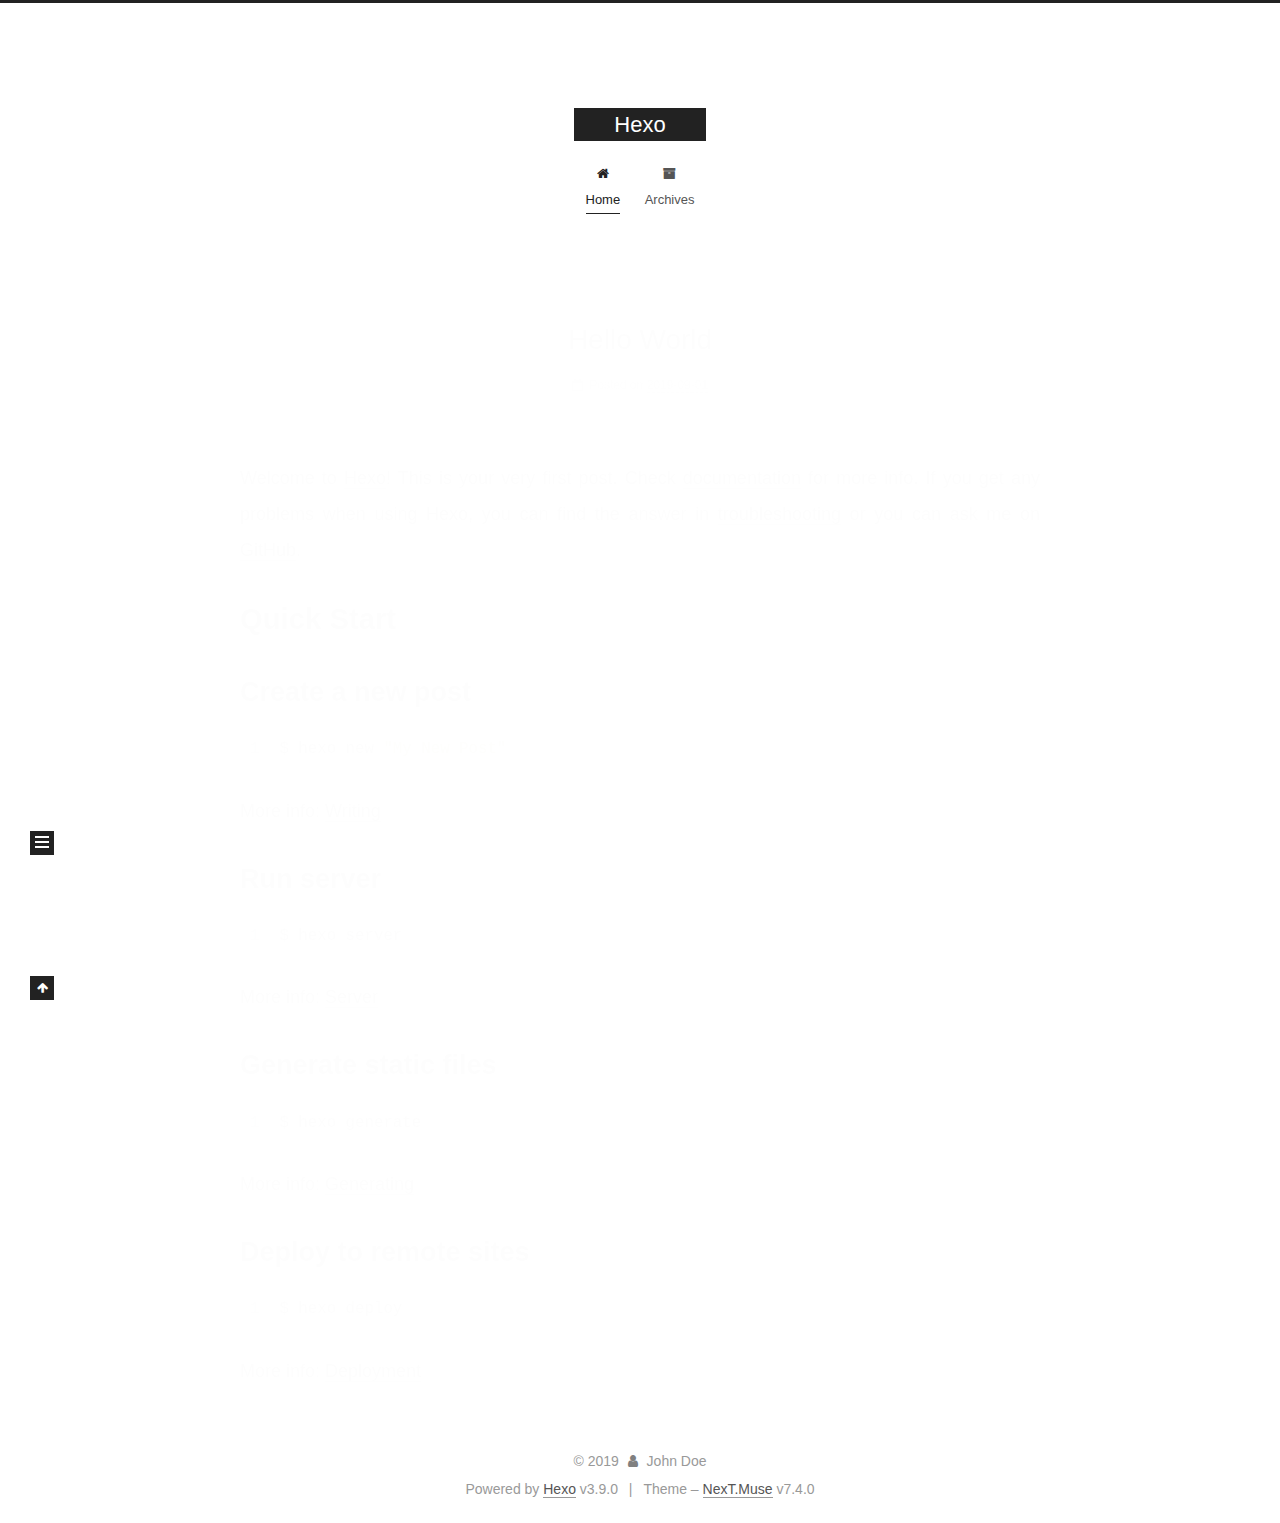
==== index.html @ 4bde556e "Site updated: 2019-09-02 18:12:58" ====
<!DOCTYPE html>





<html lang="en">
<head>
  <meta charset="UTF-8">
<meta name="viewport" content="width=device-width, initial-scale=1, maximum-scale=2">
<meta name="theme-color" content="#222">
<meta name="generator" content="Hexo 3.9.0">
  <link rel="apple-touch-icon" sizes="180x180" href="/images/apple-touch-icon-next.png?v=7.4.0">
  <link rel="icon" type="image/png" sizes="32x32" href="/images/favicon-32x32-next.png?v=7.4.0">
  <link rel="icon" type="image/png" sizes="16x16" href="/images/favicon-16x16-next.png?v=7.4.0">
  <link rel="mask-icon" href="/images/logo.svg?v=7.4.0" color="#222">

<link rel="stylesheet" href="/css/main.css?v=7.4.0">


<link rel="stylesheet" href="/lib/font-awesome/css/font-awesome.min.css?v=4.7.0">


<script id="hexo-configurations">
  var NexT = window.NexT || {};
  var CONFIG = {
    root: '/',
    scheme: 'Muse',
    version: '7.4.0',
    exturl: false,
    sidebar: {"position":"left","display":"post","offset":12,"onmobile":false},
    copycode: {"enable":false,"show_result":false,"style":null},
    back2top: {"enable":true,"sidebar":false,"scrollpercent":false},
    bookmark: {"enable":false,"color":"#222","save":"auto"},
    fancybox: false,
    mediumzoom: false,
    lazyload: false,
    pangu: false,
    algolia: {
      appID: '',
      apiKey: '',
      indexName: '',
      hits: {"per_page":10},
      labels: {"input_placeholder":"Search for Posts","hits_empty":"We didn't find any results for the search: ${query}","hits_stats":"${hits} results found in ${time} ms"}
    },
    localsearch: {"enable":false,"trigger":"auto","top_n_per_article":1,"unescape":false,"preload":false},
    path: '',
    motion: {"enable":true,"async":false,"transition":{"post_block":"fadeIn","post_header":"slideDownIn","post_body":"slideDownIn","coll_header":"slideLeftIn","sidebar":"slideUpIn"}},
    translation: {
      copy_button: 'Copy',
      copy_success: 'Copied',
      copy_failure: 'Copy failed'
    },
    sidebarPadding: 40
  };
</script>

  <meta property="og:type" content="website">
<meta property="og:title" content="Hexo">
<meta property="og:url" content="http://yoursite.com/index.html">
<meta property="og:site_name" content="Hexo">
<meta property="og:locale" content="en">
<meta name="twitter:card" content="summary">
<meta name="twitter:title" content="Hexo">
  <link rel="canonical" href="http://yoursite.com/">


<script id="page-configurations">
  // https://hexo.io/docs/variables.html
  CONFIG.page = {
    sidebar: "",
    isHome: true,
    isPost: false,
    isPage: false,
    isArchive: false
  };
</script>

  <title>Hexo</title>
  








  <noscript>
  <style>
  .use-motion .brand,
  .use-motion .menu-item,
  .sidebar-inner,
  .use-motion .post-block,
  .use-motion .pagination,
  .use-motion .comments,
  .use-motion .post-header,
  .use-motion .post-body,
  .use-motion .collection-header { opacity: initial; }

  .use-motion .logo,
  .use-motion .site-title,
  .use-motion .site-subtitle {
    opacity: initial;
    top: initial;
  }

  .use-motion .logo-line-before i { left: initial; }
  .use-motion .logo-line-after i { right: initial; }
  </style>
</noscript>

</head>

<body itemscope itemtype="http://schema.org/WebPage" lang="en">
  <div class="container use-motion">
    <div class="headband"></div>

    <header id="header" class="header" itemscope itemtype="http://schema.org/WPHeader">
      <div class="header-inner"><div class="site-brand-container">
  <div class="site-meta">

    <div>
      <a href="/" class="brand" rel="start">
        <span class="logo-line-before"><i></i></span>
        <span class="site-title">Hexo</span>
        <span class="logo-line-after"><i></i></span>
      </a>
    </div>
  </div>

  <div class="site-nav-toggle">
    <button aria-label="Toggle navigation bar">
      <span class="btn-bar"></span>
      <span class="btn-bar"></span>
      <span class="btn-bar"></span>
    </button>
  </div>
</div>


<nav class="site-nav">
  
  <ul id="menu" class="menu">
      
      
      
        
        <li class="menu-item menu-item-home">
      
    

    <a href="/" rel="section"><i class="menu-item-icon fa fa-fw fa-home"></i> <br>Home</a>

  </li>
      
      
      
        
        <li class="menu-item menu-item-archives">
      
    

    <a href="/archives/" rel="section"><i class="menu-item-icon fa fa-fw fa-archive"></i> <br>Archives</a>

  </li>
  </ul>

    

</nav>
</div>
    </header>

    
  <div class="back-to-top">
    <i class="fa fa-arrow-up"></i>
    <span>0%</span>
  </div>


    <main id="main" class="main">
      <div class="main-inner">
        <div class="content-wrap">
          <div id="content" class="content">
            
  <div id="posts" class="posts-expand">
        <article itemscope itemtype="http://schema.org/Article">
  
  
  
  <div class="post-block home">
    <link itemprop="mainEntityOfPage" href="http://yoursite.com/2019/09/01/hello-world/">

    <span hidden itemprop="author" itemscope itemtype="http://schema.org/Person">
      <meta itemprop="name" content="John Doe">
      <meta itemprop="description" content="">
      <meta itemprop="image" content="/images/avatar.gif">
    </span>

    <span hidden itemprop="publisher" itemscope itemtype="http://schema.org/Organization">
      <meta itemprop="name" content="Hexo">
    </span>
      <header class="post-header">
        <h1 class="post-title" itemprop="name headline">
            
            <a href="/2019/09/01/hello-world/" class="post-title-link" itemprop="url">Hello World</a>
          
        </h1>

        <div class="post-meta">
            <span class="post-meta-item">
              <span class="post-meta-item-icon">
                <i class="fa fa-calendar-o"></i>
              </span>
              <span class="post-meta-item-text">Posted on</span>

              
                
              

              <time title="Created: 2019-09-01 22:22:15" itemprop="dateCreated datePublished" datetime="2019-09-01T22:22:15+08:00">2019-09-01</time>
            </span>
          

          

        </div>
      </header>

    
    
    
    <div class="post-body" itemprop="articleBody">

      
          <p>Welcome to <a href="https://hexo.io/" target="_blank" rel="noopener">Hexo</a>! This is your very first post. Check <a href="https://hexo.io/docs/" target="_blank" rel="noopener">documentation</a> for more info. If you get any problems when using Hexo, you can find the answer in <a href="https://hexo.io/docs/troubleshooting.html" target="_blank" rel="noopener">troubleshooting</a> or you can ask me on <a href="https://github.com/hexojs/hexo/issues" target="_blank" rel="noopener">GitHub</a>.</p>
<h2 id="Quick-Start"><a href="#Quick-Start" class="headerlink" title="Quick Start"></a>Quick Start</h2><h3 id="Create-a-new-post"><a href="#Create-a-new-post" class="headerlink" title="Create a new post"></a>Create a new post</h3><figure class="highlight bash"><table><tr><td class="gutter"><pre><span class="line">1</span><br></pre></td><td class="code"><pre><span class="line">$ hexo new <span class="string">"My New Post"</span></span><br></pre></td></tr></table></figure>

<p>More info: <a href="https://hexo.io/docs/writing.html" target="_blank" rel="noopener">Writing</a></p>
<h3 id="Run-server"><a href="#Run-server" class="headerlink" title="Run server"></a>Run server</h3><figure class="highlight bash"><table><tr><td class="gutter"><pre><span class="line">1</span><br></pre></td><td class="code"><pre><span class="line">$ hexo server</span><br></pre></td></tr></table></figure>

<p>More info: <a href="https://hexo.io/docs/server.html" target="_blank" rel="noopener">Server</a></p>
<h3 id="Generate-static-files"><a href="#Generate-static-files" class="headerlink" title="Generate static files"></a>Generate static files</h3><figure class="highlight bash"><table><tr><td class="gutter"><pre><span class="line">1</span><br></pre></td><td class="code"><pre><span class="line">$ hexo generate</span><br></pre></td></tr></table></figure>

<p>More info: <a href="https://hexo.io/docs/generating.html" target="_blank" rel="noopener">Generating</a></p>
<h3 id="Deploy-to-remote-sites"><a href="#Deploy-to-remote-sites" class="headerlink" title="Deploy to remote sites"></a>Deploy to remote sites</h3><figure class="highlight bash"><table><tr><td class="gutter"><pre><span class="line">1</span><br></pre></td><td class="code"><pre><span class="line">$ hexo deploy</span><br></pre></td></tr></table></figure>

<p>More info: <a href="https://hexo.io/docs/deployment.html" target="_blank" rel="noopener">Deployment</a></p>

        
      
    </div>

    
    
    
      <footer class="post-footer">
          <div class="post-eof"></div>
        
      </footer>
  </div>
  
  
  
  </article>

    
  </div>

  


          </div>
          

        </div>
          
  
  <div class="sidebar-toggle">
    <div class="sidebar-toggle-line-wrap">
      <span class="sidebar-toggle-line sidebar-toggle-line-first"></span>
      <span class="sidebar-toggle-line sidebar-toggle-line-middle"></span>
      <span class="sidebar-toggle-line sidebar-toggle-line-last"></span>
    </div>
  </div>

  <aside class="sidebar">
    <div class="sidebar-inner">

      <ul class="sidebar-nav motion-element">
        <li class="sidebar-nav-toc">
          Table of Contents
        </li>
        <li class="sidebar-nav-overview">
          Overview
        </li>
      </ul>

      <!--noindex-->
      <div class="post-toc-wrap sidebar-panel">
      </div>
      <!--/noindex-->

      <div class="site-overview-wrap sidebar-panel">
        <div class="site-author motion-element" itemprop="author" itemscope itemtype="http://schema.org/Person">
  <p class="site-author-name" itemprop="name">John Doe</p>
  <div class="site-description" itemprop="description"></div>
</div>
  <nav class="site-state motion-element">
      <div class="site-state-item site-state-posts">
        
          <a href="/archives/">
        
          <span class="site-state-item-count">1</span>
          <span class="site-state-item-name">posts</span>
        </a>
      </div>
    
  </nav>



      </div>

    </div>
  </aside>
  <div id="sidebar-dimmer"></div>


      </div>
    </main>

    <footer id="footer" class="footer">
      <div class="footer-inner">
        <div class="copyright">&copy; <span itemprop="copyrightYear">2019</span>
  <span class="with-love" id="animate">
    <i class="fa fa-user"></i>
  </span>
  <span class="author" itemprop="copyrightHolder">John Doe</span>
</div>
  <div class="powered-by">Powered by <a href="https://hexo.io" class="theme-link" rel="noopener" target="_blank">Hexo</a> v3.9.0</div>
  <span class="post-meta-divider">|</span>
  <div class="theme-info">Theme – <a href="https://theme-next.org" class="theme-link" rel="noopener" target="_blank">NexT.Muse</a> v7.4.0</div>

        












        
      </div>
    </footer>
  </div>

  


  <script src="/lib/anime.min.js?v=3.1.0"></script>
  <script src="/lib/velocity/velocity.min.js?v=1.2.1"></script>
  <script src="/lib/velocity/velocity.ui.min.js?v=1.2.1"></script>
<script src="/js/utils.js?v=7.4.0"></script><script src="/js/motion.js?v=7.4.0"></script>
<script src="/js/schemes/muse.js?v=7.4.0"></script>
<script src="/js/next-boot.js?v=7.4.0"></script>



  





















  

  

  

</body>
</html>
---- css/main.css ----
html {
  line-height: 1.15; /* 1 */
  -webkit-text-size-adjust: 100%; /* 2 */
}
body {
  margin: 0;
}
main {
  display: block;
}
h1 {
  font-size: 2em;
  margin: 0.67em 0;
}
hr {
  box-sizing: content-box; /* 1 */
  height: 0; /* 1 */
  overflow: visible; /* 2 */
}
pre {
  font-family: monospace, monospace; /* 1 */
  font-size: 1em; /* 2 */
}
a {
  background-color: transparent;
}
abbr[title] {
  border-bottom: none; /* 1 */
  text-decoration: underline; /* 2 */
  text-decoration: underline dotted; /* 2 */
}
b,
strong {
  font-weight: bolder;
}
code,
kbd,
samp {
  font-family: monospace, monospace; /* 1 */
  font-size: 1em; /* 2 */
}
small {
  font-size: 80%;
}
sub,
sup {
  font-size: 75%;
  line-height: 0;
  position: relative;
  vertical-align: baseline;
}
sub {
  bottom: -0.25em;
}
sup {
  top: -0.5em;
}
img {
  border-style: none;
}
button,
input,
optgroup,
select,
textarea {
  font-family: inherit; /* 1 */
  font-size: 100%; /* 1 */
  line-height: 1.15; /* 1 */
  margin: 0; /* 2 */
}
button,
input {
/* 1 */
  overflow: visible;
}
button,
select {
/* 1 */
  text-transform: none;
}
button,
[type='button'],
[type='reset'],
[type='submit'] {
  -webkit-appearance: button;
}
button::-moz-focus-inner,
[type='button']::-moz-focus-inner,
[type='reset']::-moz-focus-inner,
[type='submit']::-moz-focus-inner {
  border-style: none;
  padding: 0;
}
button:-moz-focusring,
[type='button']:-moz-focusring,
[type='reset']:-moz-focusring,
[type='submit']:-moz-focusring {
  outline: 1px dotted ButtonText;
}
fieldset {
  padding: 0.35em 0.75em 0.625em;
}
legend {
  box-sizing: border-box; /* 1 */
  color: inherit; /* 2 */
  display: table; /* 1 */
  max-width: 100%; /* 1 */
  padding: 0; /* 3 */
  white-space: normal; /* 1 */
}
progress {
  vertical-align: baseline;
}
textarea {
  overflow: auto;
}
[type='checkbox'],
[type='radio'] {
  box-sizing: border-box; /* 1 */
  padding: 0; /* 2 */
}
[type='number']::-webkit-inner-spin-button,
[type='number']::-webkit-outer-spin-button {
  height: auto;
}
[type='search'] {
  outline-offset: -2px; /* 2 */
  -webkit-appearance: textfield; /* 1 */
}
[type='search']::-webkit-search-decoration {
  -webkit-appearance: none;
}
::-webkit-file-upload-button {
  font: inherit; /* 2 */
  -webkit-appearance: button; /* 1 */
}
details {
  display: block;
}
summary {
  display: list-item;
}
template {
  display: none;
}
[hidden] {
  display: none;
}
::selection {
  background: #262a30;
  color: #fff;
}
body {
  background: #fff;
  color: #555;
  font-family: 'Lato', "PingFang SC", "Microsoft YaHei", sans-serif;
  font-size: 1em;
  line-height: 2;
}
@media (max-width: 991px) {
  body {
    padding-right: 0;
  }
}
h1,
h2,
h3,
h4,
h5,
h6 {
  font-family: 'Lato', "PingFang SC", "Microsoft YaHei", sans-serif;
  font-weight: bold;
  line-height: 1.5;
  margin: 20px 0 15px;
  padding: 0;
}
h1 {
  font-size: 1.75em;
}
h2 {
  font-size: 1.625em;
}
h3 {
  font-size: 1.5em;
}
h4 {
  font-size: 1.375em;
}
h5 {
  font-size: 1.25em;
}
h6 {
  font-size: 1.125em;
}
p {
  margin: 0 0 20px 0;
}
a,
span.exturl {
  overflow-wrap: break-word;
  word-wrap: break-word;
  background-color: transparent;
  border-bottom: 1px solid #999;
  color: #555;
  outline: none;
  text-decoration: none;
  cursor: pointer;
}
a:hover,
span.exturl:hover {
  border-bottom-color: #222;
  color: #222;
}
iframe,
img,
video {
  display: block;
  margin-left: auto;
  margin-right: auto;
  max-width: 100%;
}
hr {
  background-color: #ddd;
  background-image: repeating-linear-gradient(-45deg, #fff, #fff 4px, transparent 4px, transparent 8px);
  border: 0;
  height: 3px;
  margin: 40px 0;
}
blockquote {
  border-left: 4px solid #ddd;
  color: #666;
  margin: 0;
  padding: 0 15px;
}
blockquote cite::before {
  content: '-';
  padding: 0 5px;
}
dt {
  font-weight: 700;
}
dd {
  margin: 0;
  padding: 0;
}
kbd {
  background-color: #f9f9f9;
  background-image: linear-gradient(top, #eee, #fff, #eee);
  border: 1px solid #ccc;
  border-radius: 0.2em;
  box-shadow: 0.1em 0.1em 0.2em rgba(0,0,0,0.1);
  font-family: inherit;
  padding: 0.1em 0.3em;
  white-space: nowrap;
}
.text-left {
  text-align: left;
}
.text-center {
  text-align: center;
}
.text-right {
  text-align: right;
}
.text-justify {
  text-align: justify;
}
.text-nowrap {
  white-space: nowrap;
}
.text-lowercase {
  text-transform: lowercase;
}
.text-uppercase {
  text-transform: uppercase;
}
.text-capitalize {
  text-transform: capitalize;
}
.center-block {
  display: block;
  margin-left: auto;
  margin-right: auto;
}
.clearfix::before,
.clearfix::after {
  content: ' ';
  display: table;
}
.clearfix::after {
  clear: both;
}
.pullquote {
  width: 45%;
}
.pullquote.left {
  float: left;
  margin-left: 5px;
  margin-right: 10px;
}
.pullquote.right {
  float: right;
  margin-left: 10px;
  margin-right: 5px;
}
.translation {
  color: #999;
  font-size: 0.875em;
  margin-top: -20px;
}
.table-container {
  -webkit-overflow-scrolling: touch;
  overflow: auto;
}
table {
  border-collapse: collapse;
  border-spacing: 0;
  font-size: 0.875em;
  margin: 0 0 20px 0;
  width: 100%;
}
table > tbody > tr:nth-of-type(odd) {
  background-color: #f9f9f9;
}
table > tbody > tr:hover {
  background-color: #f5f5f5;
}
caption,
th,
td {
  font-weight: normal;
  padding: 8px;
  text-align: left;
  vertical-align: middle;
}
th,
td {
  border: 1px solid #ddd;
  border-bottom: 3px solid #ddd;
}
th {
  font-weight: 700;
  padding-bottom: 10px;
}
td {
  border-bottom-width: 1px;
}
html,
body {
  height: 100%;
}
.container {
  position: relative;
}
.header-inner {
  margin: 0 auto;
  padding: 100px 0 70px;
  width: 700px;
}
@media (min-width: 1200px) {
  .container .header-inner {
    width: 800px;
  }
}
@media (min-width: 1600px) {
  .container .header-inner {
    width: 900px;
  }
}
.main-inner {
  margin: 0 auto;
  width: 700px;
}
@media (min-width: 1200px) {
  .container .main-inner {
    width: 800px;
  }
}
@media (min-width: 1600px) {
  .container .main-inner {
    width: 900px;
  }
}
.footer {
  padding: 20px 0;
}
.footer-inner {
  box-sizing: border-box;
  margin: 0 auto;
  width: 700px;
}
@media (min-width: 1200px) {
  .container .footer-inner {
    width: 800px;
  }
}
@media (min-width: 1600px) {
  .container .footer-inner {
    width: 900px;
  }
}
pre,
.highlight {
  background: #f7f7f7;
  color: #4d4d4c;
  line-height: 1.6;
  margin: 0 auto 20px;
}
pre,
code {
  font-family: consolas, Menlo, "PingFang SC", "Microsoft YaHei", monospace;
}
code {
  overflow-wrap: break-word;
  word-wrap: break-word;
  background: #eee;
  border-radius: 3px;
  color: #555;
  padding: 2px 4px;
}
pre {
  overflow: auto;
  padding: 10px;
}
pre code {
  background: none;
  color: #4d4d4c;
  font-size: 0.875em;
  padding: 0;
  text-shadow: none;
}
.highlight *::selection {
  background: #d6d6d6;
}
.highlight pre {
  border: 0;
  margin: 0;
  padding: 10px 0;
}
.highlight table {
  border: 0;
  margin: 0;
  width: auto;
}
.highlight td {
  border: 0;
  padding: 0;
}
.highlight figcaption {
  background: #eee;
  border-bottom: 1px solid #e9e9e9;
  color: #4d4d4c;
  line-height: 1em;
  margin: 0;
  padding: 0.5em;
}
.highlight figcaption::before,
.highlight figcaption::after {
  content: ' ';
  display: table;
}
.highlight figcaption::after {
  clear: both;
}
.highlight figcaption a {
  color: #4d4d4c;
  float: right;
}
.highlight figcaption a:hover {
  border-bottom-color: #4d4d4c;
}
.highlight .gutter pre {
  background-color: #eff2f3;
  color: #869194;
  padding-left: 10px;
  padding-right: 10px;
  text-align: right;
}
.highlight .code pre {
  background-color: #f7f7f7;
  padding-left: 10px;
  width: 100%;
}
.gutter {
  -moz-user-select: none;
  -ms-user-select: none;
  -webkit-user-select: none;
  user-select: none;
}
.gist table {
  width: auto;
}
.gist table td {
  border: 0;
}
pre .deletion {
  background: #fdd;
}
pre .addition {
  background: #dfd;
}
pre .meta {
  color: #eab700;
  -moz-user-select: none;
  -ms-user-select: none;
  -webkit-user-select: none;
  user-select: none;
}
pre .comment {
  color: #8e908c;
}
pre .variable,
pre .attribute,
pre .tag,
pre .name,
pre .regexp,
pre .ruby .constant,
pre .xml .tag .title,
pre .xml .pi,
pre .xml .doctype,
pre .html .doctype,
pre .css .id,
pre .css .class,
pre .css .pseudo {
  color: #c82829;
}
pre .number,
pre .preprocessor,
pre .built_in,
pre .builtin-name,
pre .literal,
pre .params,
pre .constant,
pre .command {
  color: #f5871f;
}
pre .ruby .class .title,
pre .css .rules .attribute,
pre .string,
pre .symbol,
pre .value,
pre .inheritance,
pre .header,
pre .ruby .symbol,
pre .xml .cdata,
pre .special,
pre .formula {
  color: #718c00;
}
pre .title,
pre .css .hexcolor {
  color: #3e999f;
}
pre .function,
pre .python .decorator,
pre .python .title,
pre .ruby .function .title,
pre .ruby .title .keyword,
pre .perl .sub,
pre .javascript .title,
pre .coffeescript .title {
  color: #4271ae;
}
pre .keyword,
pre .javascript .function {
  color: #8959a8;
}
.blockquote-center {
  border-left: none;
  margin: 40px 0;
  padding: 0;
  position: relative;
  text-align: center;
}
.blockquote-center::before,
.blockquote-center::after {
  background-position: 0 -6px;
  background-repeat: no-repeat;
  background-size: 22px 22px;
  content: ' ';
  display: block;
  height: 24px;
  opacity: 0.2;
  position: absolute;
  width: 100%;
}
.blockquote-center::before {
  background-image: url("../images/quote-l.svg");
  border-top: 1px solid #ccc;
  top: -20px;
}
.blockquote-center::after {
  background-image: url("../images/quote-r.svg");
  background-position: 100% 8px;
  border-bottom: 1px solid #ccc;
  bottom: -20px;
}
.blockquote-center p,
.blockquote-center div {
  text-align: center;
}
.post-body .group-picture img {
  border: 0;
  box-sizing: border-box;
  margin: 0 auto;
  padding: 0 3px;
}
.post-body .group-picture-row {
  margin-bottom: 6px;
  overflow: hidden;
}
.post-body .group-picture-column {
  float: left;
  margin-bottom: 10px;
}
.post-body .label {
  display: inline;
  padding: 0 2px;
}
.post-body .label.default {
  background-color: #f0f0f0;
}
.post-body .label.primary {
  background-color: #efe6f7;
}
.post-body .label.info {
  background-color: #e5f2f8;
}
.post-body .label.success {
  background-color: #e7f4e9;
}
.post-body .label.warning {
  background-color: #fcf6e1;
}
.post-body .label.danger {
  background-color: #fae8eb;
}
.post-body .tabs {
  margin-bottom: 20px;
}
.post-body .tabs,
.tabs-comment {
  display: block;
  padding-top: 10px;
  position: relative;
}
.post-body .tabs ul.nav-tabs,
.tabs-comment ul.nav-tabs {
  display: flex;
  flex-wrap: wrap;
  margin: 0;
  margin-bottom: -1px;
  padding: 0;
}
@media (max-width: 413px) {
  .post-body .tabs ul.nav-tabs,
  .tabs-comment ul.nav-tabs {
    display: block;
    margin-bottom: 5px;
  }
}
.post-body .tabs ul.nav-tabs li.tab,
.tabs-comment ul.nav-tabs li.tab {
  background-color: #fff;
  border-bottom: 1px solid #ddd;
  border-left: 1px solid transparent;
  border-right: 1px solid transparent;
  border-top: 3px solid transparent;
  flex-grow: 1;
  list-style-type: none;
}
@media (max-width: 413px) {
  .post-body .tabs ul.nav-tabs li.tab,
  .tabs-comment ul.nav-tabs li.tab {
    border-bottom: 1px solid transparent;
    border-left: 3px solid transparent;
    border-right: 1px solid transparent;
    border-top: 1px solid transparent;
  }
}
.post-body .tabs ul.nav-tabs li.tab a,
.tabs-comment ul.nav-tabs li.tab a {
  border-bottom: initial;
  display: block;
  line-height: 1.8em;
  outline: 0;
  padding: 0.25em 0.75em;
  text-align: center;
  transition-delay: 0s;
  transition-duration: 0.2s;
  transition-timing-function: ease-out;
}
.post-body .tabs ul.nav-tabs li.tab a i,
.tabs-comment ul.nav-tabs li.tab a i {
  width: 1.285714285714286em;
}
.post-body .tabs ul.nav-tabs li.tab.active,
.tabs-comment ul.nav-tabs li.tab.active {
  border-bottom: 1px solid transparent;
  border-left: 1px solid #ddd;
  border-right: 1px solid #ddd;
  border-top: 3px solid #fc6423;
}
@media (max-width: 413px) {
  .post-body .tabs ul.nav-tabs li.tab.active,
  .tabs-comment ul.nav-tabs li.tab.active {
    border-bottom: 1px solid #ddd;
    border-left: 3px solid #fc6423;
    border-right: 1px solid #ddd;
    border-top: 1px solid #ddd;
  }
}
.post-body .tabs ul.nav-tabs li.tab.active a,
.tabs-comment ul.nav-tabs li.tab.active a {
  color: #555;
  cursor: default;
}
.post-body .tabs .tab-content .tab-pane,
.tabs-comment .tab-content .tab-pane {
  border: 1px solid #ddd;
  padding: 20px 20px 0 20px;
}
.post-body .tabs .tab-content .tab-pane:not(.active),
.tabs-comment .tab-content .tab-pane:not(.active) {
  display: none;
}
.post-body .tabs .tab-content .tab-pane.active,
.tabs-comment .tab-content .tab-pane.active {
  display: block;
}
.post-body .note {
  margin-bottom: 20px;
  padding: 15px;
  position: relative;
  border: 1px solid #eee;
  border-left-width: 5px;
  border-radius: 3px;
}
.post-body .note h2,
.post-body .note h3,
.post-body .note h4,
.post-body .note h5,
.post-body .note h6 {
  margin-top: 0;
  border-bottom: initial;
  margin-bottom: 0;
  padding-top: 0;
}
.post-body .note p:first-child,
.post-body .note ul:first-child,
.post-body .note ol:first-child,
.post-body .note table:first-child,
.post-body .note pre:first-child,
.post-body .note blockquote:first-child,
.post-body .note img:first-child {
  margin-top: 0;
}
.post-body .note p:last-child,
.post-body .note ul:last-child,
.post-body .note ol:last-child,
.post-body .note table:last-child,
.post-body .note pre:last-child,
.post-body .note blockquote:last-child,
.post-body .note img:last-child {
  margin-bottom: 0;
}
.post-body .note.default {
  border-left-color: #777;
}
.post-body .note.default h2,
.post-body .note.default h3,
.post-body .note.default h4,
.post-body .note.default h5,
.post-body .note.default h6 {
  color: #777;
}
.post-body .note.primary {
  border-left-color: #6f42c1;
}
.post-body .note.primary h2,
.post-body .note.primary h3,
.post-body .note.primary h4,
.post-body .note.primary h5,
.post-body .note.primary h6 {
  color: #6f42c1;
}
.post-body .note.info {
  border-left-color: #428bca;
}
.post-body .note.info h2,
.post-body .note.info h3,
.post-body .note.info h4,
.post-body .note.info h5,
.post-body .note.info h6 {
  color: #428bca;
}
.post-body .note.success {
  border-left-color: #5cb85c;
}
.post-body .note.success h2,
.post-body .note.success h3,
.post-body .note.success h4,
.post-body .note.success h5,
.post-body .note.success h6 {
  color: #5cb85c;
}
.post-body .note.warning {
  border-left-color: #f0ad4e;
}
.post-body .note.warning h2,
.post-body .note.warning h3,
.post-body .note.warning h4,
.post-body .note.warning h5,
.post-body .note.warning h6 {
  color: #f0ad4e;
}
.post-body .note.danger {
  border-left-color: #d9534f;
}
.post-body .note.danger h2,
.post-body .note.danger h3,
.post-body .note.danger h4,
.post-body .note.danger h5,
.post-body .note.danger h6 {
  color: #d9534f;
}
.btn {
  background: #222;
  border: 2px solid #222;
  border-radius: 0;
  color: #fff;
  display: inline-block;
  font-size: 0.875em;
  line-height: 2;
  padding: 0 20px;
  text-decoration: none;
  transition-delay: 0s;
  transition-duration: 0.2s;
  transition-timing-function: ease-in-out;
  transition-property: background-color;
}
.btn:hover {
  background: #fff;
  border-color: #222;
  color: #222;
}
.btn + .btn {
  margin: 0 0 8px 8px;
}
.btn .fa-fw {
  text-align: left;
  width: 1.285714285714286em;
}
.btn-bar {
  background: #555;
  border-radius: 1px;
  display: block;
  height: 2px;
  width: 22px;
}
.btn-bar + .btn-bar {
  margin-top: 4px;
}
.page-number-basic,
.pagination .prev,
.pagination .next,
.pagination .page-number,
.pagination .space {
  display: inline-block;
  margin: 0 10px;
  padding: 0 11px;
  position: relative;
  top: -1px;
}
@media (max-width: 767px) {
  .page-number-basic,
  .pagination .prev,
  .pagination .next,
  .pagination .page-number,
  .pagination .space {
    margin: 0 5px;
  }
}
.pagination {
  border-top: 1px solid #eee;
  margin: 120px 0 40px;
  text-align: center;
}
.pagination .prev,
.pagination .next,
.pagination .page-number {
  border-bottom: 0;
  border-top: 1px solid #eee;
  transition-property: border-color;
  transition-delay: 0s;
  transition-duration: 0.2s;
  transition-timing-function: ease-in-out;
}
.pagination .prev:hover,
.pagination .next:hover,
.pagination .page-number:hover {
  border-top-color: #222;
}
.pagination .space {
  margin: 0;
  padding: 0;
}
.pagination .prev {
  margin-left: 0;
}
.pagination .next {
  margin-right: 0;
}
.pagination .page-number.current {
  background: #ccc;
  border-top-color: #ccc;
  color: #fff;
}
@media (max-width: 767px) {
  .pagination {
    border-top: none;
  }
  .pagination .prev,
  .pagination .next,
  .pagination .page-number {
    border-bottom: 1px solid #eee;
    border-top: 0;
    margin-bottom: 10px;
    padding: 0 10px;
  }
  .pagination .prev:hover,
  .pagination .next:hover,
  .pagination .page-number:hover {
    border-bottom-color: #222;
  }
}
.comments {
  margin: 60px 20px 0;
  overflow: hidden;
}
.comment-button-group {
  display: flex;
  flex-wrap: wrap-reverse;
  justify-content: center;
  margin: 1em 0;
}
.comment-button-group .comment-button {
  margin: 0.1em 0.2em;
}
.comment-button-group .comment-button.active {
  background: #fff;
  border-color: #222;
  color: #222;
}
.comment-position {
  display: none;
}
.comment-position.active {
  display: block;
}
.tabs-comment {
  background: #fff;
  margin-top: 4em;
  padding-top: 0;
}
.tabs-comment .comments {
  border: 0;
  box-shadow: none;
  margin-top: 0;
  padding-top: 0;
}
.back-to-top {
  background: #222;
  bottom: -100px;
  box-sizing: border-box;
  color: #fff;
  cursor: pointer;
  font-size: 12px;
  left: 30px;
  opacity: 1;
  padding: 0 6px;
  position: fixed;
  text-align: center;
  transition-property: bottom;
  z-index: 1050;
  transition-delay: 0s;
  transition-duration: 0.2s;
  transition-timing-function: ease-in-out;
  width: 24px;
}
.back-to-top span {
  display: none;
}
.back-to-top:hover {
  color: #87daff;
}
.back-to-top.back-to-top-on {
  bottom: 19px;
}
@media (max-width: 991px) {
  .back-to-top {
    left: 20px;
    opacity: 0.8;
  }
}
.header {
  background: transparent;
}
.header-inner {
  position: relative;
}
.headband {
  background: #222;
  height: 3px;
}
.site-meta {
  margin: 0;
  text-align: center;
}
@media (max-width: 767px) {
  .site-meta {
    text-align: center;
  }
}
.brand {
  background: #222;
  border-bottom: none;
  color: #fff;
  display: inline-block;
  line-height: 1.375em;
  padding: 0 40px;
  position: relative;
}
.brand:hover {
  color: #fff;
}
.logo {
  display: inline-block;
  line-height: 36px;
  margin-right: 5px;
  vertical-align: top;
}
.site-title {
  display: inline-block;
  font-family: 'Lato', "PingFang SC", "Microsoft YaHei", sans-serif;
  font-size: 1.375em;
  font-weight: normal;
  line-height: 1.5;
  vertical-align: top;
}
.site-subtitle {
  color: #999;
  font-size: 0.8125em;
  margin-top: 10px;
}
.use-motion .brand {
  opacity: 0;
}
.use-motion .logo,
.use-motion .site-title,
.use-motion .site-subtitle,
.use-motion .custom-logo-image {
  opacity: 0;
  position: relative;
  top: -10px;
}
.site-nav-toggle {
  display: none;
  left: 10px;
  position: absolute;
}
@media (max-width: 767px) {
  .site-nav-toggle {
    display: block;
  }
}
.site-nav-toggle button {
  background: transparent;
  border: 0;
  margin-top: 2px;
  padding: 9px 10px;
}
.site-nav {
  display: block;
}
@media (max-width: 767px) {
  .site-nav {
    border-top: 1px solid #ddd;
    clear: both;
    display: none;
    margin: 0 -10px;
    padding: 0 10px;
  }
}
.site-nav.site-nav-on {
  display: block;
}
.menu {
  margin-top: 20px;
  padding-left: 0;
  text-align: center;
}
.menu-item {
  display: inline-block;
  list-style: none;
  margin: 0 10px;
}
@media (max-width: 767px) {
  .menu-item {
    margin-top: 10px;
  }
}
.menu-item a,
.menu-item span.exturl {
  border-bottom: 1px solid transparent;
  display: block;
  font-size: 0.8125em;
  line-height: inherit;
  transition-property: border-color;
  transition-delay: 0s;
  transition-duration: 0.2s;
  transition-timing-function: ease-in-out;
}
.menu-item a:hover,
.menu-item span.exturl:hover {
  border-bottom-color: #222;
}
.menu-item .fa {
  margin-right: 5px;
}
.use-motion .menu-item {
  opacity: 0;
}
.post-body {
  overflow-wrap: break-word;
  word-wrap: break-word;
  font-family: 'Lato', "PingFang SC", "Microsoft YaHei", sans-serif;
}
@media (min-width: 1200px) {
  .post-body {
    font-size: 1.125em;
  }
}
@media (max-width: 767px) {
  .post-body {
    font-size: 0.875em;
  }
}
.post-body span.exturl .fa {
  font-size: 0.875em;
  margin-left: 4px;
}
.post-body .image-caption,
.post-body .figure .caption {
  color: #999;
  font-size: 0.875em;
  font-weight: bold;
  line-height: 1;
  margin: -20px auto 15px;
  text-align: center;
}
.post-sticky-flag {
  display: inline-block;
  transform: rotate(30deg);
}
.use-motion .post-block,
.use-motion .pagination,
.use-motion .comments {
  opacity: 0;
}
.use-motion .post-header {
  opacity: 0;
}
.use-motion .post-body {
  opacity: 0;
}
.use-motion .collection-header {
  opacity: 0;
}
.post-button {
  margin-top: 40px;
}
.posts-collapse {
  margin-left: 55px;
  position: relative;
  z-index: 1010;
}
@media (max-width: 767px) {
  .posts-collapse {
    margin-left: 20px;
    margin-right: 20px;
  }
}
.posts-collapse .collection-title {
  font-size: 1.125em;
  position: relative;
}
.posts-collapse .collection-title::before {
  background: #999;
  border: 1px solid #fff;
  border-radius: 50%;
  content: ' ';
  height: 10px;
  left: 0;
  margin-left: -6px;
  margin-top: -4px;
  position: absolute;
  top: 50%;
  width: 10px;
}
.posts-collapse .collection-year {
  margin: 60px 0;
  position: relative;
}
.posts-collapse .collection-year::before {
  background: #bbb;
  border-radius: 50%;
  content: ' ';
  height: 8px;
  left: 0;
  margin-left: -4px;
  margin-top: -4px;
  position: absolute;
  top: 50%;
  width: 8px;
}
.posts-collapse .collection-header {
  margin: 0 0 0 20px;
}
.posts-collapse .collection-header small {
  color: #bbb;
  margin-left: 5px;
}
.posts-collapse article {
  margin: 30px 0;
}
.posts-collapse .post-header {
  border-bottom: 1px dashed #ccc;
  position: relative;
  transition-delay: 0s;
  transition-duration: 0.2s;
  transition-timing-function: ease-in-out;
  transition-property: border;
}
.posts-collapse .post-header::before {
  background: #bbb;
  border: 1px solid #fff;
  border-radius: 50%;
  content: ' ';
  height: 6px;
  left: 0;
  margin-left: -4px;
  position: absolute;
  top: 0.75em;
  width: 6px;
  transition-delay: 0s;
  transition-duration: 0.2s;
  transition-timing-function: ease-in-out;
  transition-property: background;
}
.posts-collapse .post-header:hover {
  border-bottom-color: #666;
}
.posts-collapse .post-header:hover::before {
  background: #222;
}
.posts-collapse .post-title {
  font-size: 1em;
  font-weight: normal;
  line-height: inherit;
  margin-bottom: 0;
  margin-left: 3.75em;
}
.posts-collapse .post-title::after {
  margin-left: 3px;
  opacity: 0.6;
}
.posts-collapse .post-title a,
.posts-collapse .post-title span.exturl {
  border-bottom: none;
  color: #666;
}
.posts-collapse .post-meta {
  font-size: 0.75em;
  left: 20px;
  position: absolute;
  top: 5px;
}
.posts-collapse::after {
  background: #f5f5f5;
  content: ' ';
  height: 100%;
  left: 0;
  margin-left: -2px;
  position: absolute;
  top: 1.25em;
  width: 4px;
  z-index: -1;
}
.posts-collapse .fa-external-link {
  font-size: 0.875em;
  margin-left: 5px;
}
.post-eof {
  background: #ccc;
  height: 1px;
  margin: 80px auto 60px;
  text-align: center;
  width: 8%;
}
article:last-child .post-eof {
  display: none;
}
.posts-expand {
  padding-top: 40px;
}
@media (max-width: 767px) {
  .posts-expand {
    margin: 0 20px;
  }
}
@media (min-width: 992px) {
  .post-body {
    text-align: justify;
  }
}
@media (max-width: 991px) {
  .post-body {
    text-align: justify;
  }
}
.post-body h2,
.post-body h3,
.post-body h4,
.post-body h5,
.post-body h6 {
  padding-top: 10px;
}
.post-body h2 .header-anchor,
.post-body h3 .header-anchor,
.post-body h4 .header-anchor,
.post-body h5 .header-anchor,
.post-body h6 .header-anchor {
  border-bottom-style: none;
  color: #ccc;
  float: right;
  margin-left: 10px;
  visibility: hidden;
}
.post-body h2 .header-anchor:hover,
.post-body h3 .header-anchor:hover,
.post-body h4 .header-anchor:hover,
.post-body h5 .header-anchor:hover,
.post-body h6 .header-anchor:hover {
  color: inherit;
}
.post-body h2:hover .header-anchor,
.post-body h3:hover .header-anchor,
.post-body h4:hover .header-anchor,
.post-body h5:hover .header-anchor,
.post-body h6:hover .header-anchor {
  visibility: visible;
}
.post-body img {
  border: 1px solid #ddd;
  box-sizing: border-box;
  padding: 3px;
}
@media (max-width: 767px) {
  .post-body img {
    padding: initial;
  }
}
.post-body iframe,
.post-body img,
.post-body video {
  margin-bottom: 20px;
}
.post-body .video-container {
  height: 0;
  margin-bottom: 20px;
  overflow: hidden;
  padding-top: 75%;
  position: relative;
  width: 100%;
}
.post-body .video-container iframe,
.post-body .video-container object,
.post-body .video-container embed {
  height: 100%;
  left: 0;
  margin: 0;
  position: absolute;
  top: 0;
  width: 100%;
}
.post-gallery {
  border-collapse: separate;
  display: table;
  table-layout: fixed;
  width: 100%;
}
.post-gallery-row {
  display: table-row;
}
.post-gallery .post-gallery-img {
  border: 0;
  display: table-cell;
  text-align: center;
  vertical-align: middle;
}
.post-gallery .post-gallery-img img {
  border: 0;
  max-height: 100%;
  max-width: 100%;
}
.fancybox-close,
.fancybox-close:hover {
  border: 0;
}
.posts-expand .post-meta {
  color: #999;
  font-family: 'Lato', "PingFang SC", "Microsoft YaHei", sans-serif;
  margin: 3px 0 60px 0;
  text-align: center;
}
.posts-expand .post-meta .post-description {
  font-size: 0.875em;
  margin-top: 2px;
}
.posts-expand .post-meta time {
  border-bottom: 1px dashed #999;
  cursor: help;
}
.post-meta .post-meta-item + .post-meta-item::before {
  content: '|';
  margin: 0 0.5em;
}
.post-meta .post-meta-item {
  font-size: 0.75em;
}
.post-meta-divider {
  margin: 0 0.5em;
}
.post-meta-item-icon {
  margin-right: 3px;
}
@media (max-width: 991px) {
  .post-meta-item-icon {
    display: inline-block;
  }
}
@media (max-width: 991px) {
  .post-meta-item-text {
    display: none;
  }
}
.post-nav {
  border-top: 1px solid #eee;
  display: table;
  margin-top: 15px;
  width: 100%;
}
.post-nav-divider {
  display: table-cell;
  width: 10%;
}
.post-nav-item {
  display: table-cell;
  padding: 10px 0 0 0;
  vertical-align: top;
  width: 45%;
}
.post-nav-item a {
  border-bottom: none;
  color: #555;
  display: block;
  font-size: 0.875em;
  line-height: 1.6;
  position: relative;
}
.post-nav-item a:hover {
  border-bottom: none;
  color: #222;
}
.post-nav-item a:active {
  top: 2px;
}
.post-nav-item .fa {
  font-size: 0.75em;
  margin-right: 5px;
}
.post-nav-next a {
  padding-left: 5px;
}
.post-nav-prev {
  text-align: right;
}
.post-nav-prev a {
  padding-right: 5px;
}
.post-nav-prev .fa {
  margin-left: 5px;
}
.rtl.post-body p,
.rtl.post-body a,
.rtl.post-body h1,
.rtl.post-body h2,
.rtl.post-body h3,
.rtl.post-body h4,
.rtl.post-body h5,
.rtl.post-body h6,
.rtl.post-body li,
.rtl.post-body ul,
.rtl.post-body ol {
  direction: rtl;
  font-family: UKIJ Ekran;
}
.rtl.post-title {
  font-family: UKIJ Ekran;
}
.post-tags {
  margin-top: 40px;
  text-align: center;
}
.post-tags a {
  display: inline-block;
  font-size: 0.8125em;
  margin-right: 10px;
}
.posts-expand .post-title {
  overflow-wrap: break-word;
  word-wrap: break-word;
  font-weight: 400;
  margin: initial;
  text-align: center;
}
.posts-expand .post-title-link {
  border-bottom: none;
  color: #555;
  display: inline-block;
  line-height: 1.2;
  position: relative;
  vertical-align: top;
}
.posts-expand .post-title-link::before {
  background-color: #000;
  bottom: 0;
  content: '';
  height: 2px;
  left: 0;
  position: absolute;
  transform: scaleX(0);
  visibility: hidden;
  width: 100%;
  transition-delay: 0s;
  transition-duration: 0.2s;
  transition-timing-function: ease-in-out;
}
.posts-expand .post-title-link:hover::before {
  transform: scaleX(1);
  visibility: visible;
}
.posts-expand .post-title-link .fa {
  font-size: 0.875em;
  margin-left: 5px;
}
.post-widgets {
  border-top: 1px solid #eee;
  margin-top: 15px;
  text-align: center;
}
.wp_rating {
  height: 20px;
  line-height: 20px;
  margin-top: 10px;
  padding-top: 6px;
  text-align: center;
}
.social-like {
  display: flex;
  font-size: 0.875em;
  justify-content: center;
  text-align: center;
}
.vk_like {
  align-self: center;
  height: 21px;
  padding-top: 7px;
  width: 85px;
}
.fb_like {
  align-self: center;
  height: 30px;
}
.sidebar {
  background: #222;
  bottom: 0;
  box-shadow: inset 0 2px 6px #000;
  position: fixed;
  top: 0;
  z-index: 1040;
}
.sidebar a,
.sidebar span.exturl {
  border-bottom-color: #555;
  color: #999;
}
.sidebar a:hover,
.sidebar span.exturl:hover {
  border-bottom-color: #eee;
  color: #eee;
}
@media (max-width: 991px) {
  .sidebar {
    display: none;
  }
}
.sidebar-inner {
  color: #999;
  padding: 20px 10px;
  text-align: center;
}
.site-overview-wrap {
  overflow-x: hidden;
  overflow-y: auto;
}
.cc-license {
  margin-top: 10px;
  text-align: center;
}
.cc-license .cc-opacity {
  border-bottom: none;
  opacity: 0.7;
}
.cc-license .cc-opacity:hover {
  opacity: 0.9;
}
.cc-license img {
  display: inline-block;
}
.site-author-image {
  border: 2px solid #333;
  display: block;
  height: auto;
  margin: 0 auto;
  max-width: 96px;
  padding: 2px;
}
.site-author-name {
  color: #f5f5f5;
  font-weight: normal;
  margin: 5px 0 0;
  text-align: center;
}
.site-description {
  color: #999;
  font-size: 1em;
  margin-top: 5px;
  text-align: center;
}
.links-of-author {
  margin-top: 20px;
}
.links-of-author a,
.links-of-author span.exturl {
  border-bottom-color: #555;
  display: inline-block;
  font-size: 0.8125em;
  margin-bottom: 10px;
  margin-right: 10px;
  vertical-align: middle;
}
.links-of-author a::before,
.links-of-author span.exturl::before {
  background: #8539e8;
  border-radius: 50%;
  content: ' ';
  display: inline-block;
  height: 4px;
  margin-right: 3px;
  vertical-align: middle;
  width: 4px;
}
.feed-link,
.chat {
  margin-top: 10px;
}
.feed-link a,
.chat a {
  border: 1px solid #fc6423;
  border-radius: 4px;
  color: #fc6423;
  display: inline-block;
  padding: 0 15px;
}
.feed-link a .fa,
.chat a .fa {
  margin-right: 5px;
}
.feed-link a:hover,
.chat a:hover {
  background: #fc6423;
  border: 1px solid #fc6423;
  color: #fff;
}
.feed-link a:hover .fa,
.chat a:hover .fa {
  color: #fff;
}
.links-of-blogroll {
  font-size: 0.8125em;
  margin-top: 10px;
}
.links-of-blogroll-title {
  font-size: 0.875em;
  font-weight: 600;
  margin-top: 0;
}
.links-of-blogroll-list {
  list-style: none;
  margin: 0;
  padding: 0;
}
.links-of-blogroll-item {
  padding: 2px 10px;
}
.links-of-blogroll-item a,
.links-of-blogroll-item span.exturl {
  box-sizing: border-box;
  display: inline-block;
  max-width: 280px;
  overflow: hidden;
  text-overflow: ellipsis;
  white-space: nowrap;
}
#sidebar-dimmer {
  display: none;
}
@media (max-width: 767px) {
  #sidebar-dimmer {
    background: #000;
    display: block;
    height: 100%;
    left: 100%;
    opacity: 0;
    position: fixed;
    top: 0;
    width: 100%;
    z-index: 1020;
  }
  .sidebar-active + #sidebar-dimmer {
    opacity: 0.7;
    transform: translateX(-100%);
    transition: opacity 0.5s;
  }
}
.sidebar-nav {
  margin: 0 0 20px;
  padding-left: 0;
}
.sidebar-nav li {
  border-bottom: 1px solid transparent;
  color: #555;
  cursor: pointer;
  display: inline-block;
  font-size: 0.875em;
}
.sidebar-nav li.sidebar-nav-overview {
  margin-left: 10px;
}
.sidebar-nav li:hover {
  color: #f5f5f5;
}
.sidebar-nav .sidebar-nav-active {
  border-bottom-color: #87daff;
  color: #87daff;
}
.sidebar-nav .sidebar-nav-active:hover {
  color: #87daff;
}
.sidebar-panel {
  display: none;
}
.sidebar-panel-active {
  display: block;
}
.sidebar-toggle {
  background: #222;
  bottom: 45px;
  cursor: pointer;
  height: 14px;
  left: 30px;
  line-height: 0;
  padding: 5px;
  position: fixed;
  width: 14px;
  z-index: 1050;
}
@media (max-width: 991px) {
  .sidebar-toggle {
    left: 20px;
    opacity: 0.8;
    display: none;
  }
}
.sidebar-toggle-line {
  background: #fff;
  display: inline-block;
  height: 2px;
  margin-top: 3px;
  position: relative;
  transition: all 0.4s;
  vertical-align: top;
  width: 100%;
}
.sidebar-toggle-line:first-child {
  margin-top: 0;
}
.sidebar-toggle:hover .sidebar-toggle-line {
  background: #87daff;
}
.post-toc-wrap {
  overflow-x: hidden;
  overflow-y: auto;
}
.post-toc {
  font-size: 0.875em;
}
.post-toc ol {
  list-style: none;
  margin: 0;
  padding: 0 2px 5px 10px;
  text-align: left;
}
.post-toc ol > ol {
  padding-left: 0;
}
.post-toc ol a {
  transition-delay: 0s;
  transition-duration: 0.2s;
  transition-timing-function: ease-in-out;
  border-bottom-color: #555;
  color: #999;
  transition-property: all;
}
.post-toc ol a:hover {
  border-bottom-color: #ccc;
  color: #ccc;
}
.post-toc .nav-item {
  overflow: hidden;
  text-overflow: ellipsis;
  white-space: nowrap;
  line-height: 1.8;
}
.post-toc .nav .nav-child {
  display: none;
}
.post-toc .nav .active > .nav-child {
  display: block;
}
.post-toc .nav .active-current > .nav-child {
  display: block;
}
.post-toc .nav .active-current > .nav-child > .nav-item {
  display: block;
}
.post-toc .nav .active > a {
  border-bottom-color: #87daff;
  color: #87daff;
}
.post-toc .nav .active-current > a {
  color: #87daff;
}
.post-toc .nav .active-current > a:hover {
  color: #87daff;
}
.site-state {
  display: flex;
  justify-content: center;
  line-height: 1.4;
  margin-top: 10px;
  overflow: hidden;
  text-align: center;
  white-space: nowrap;
}
.site-state-item {
  border-left: 1px solid #333;
  padding: 0 15px;
}
.site-state-item:first-child {
  border-left: none;
}
.site-state-item a {
  border-bottom: none;
}
.site-state-item-count {
  color: inherit;
  display: block;
  font-size: 1.25em;
  font-weight: 600;
  text-align: center;
}
.site-state-item-name {
  color: inherit;
  font-size: 0.875em;
}
.footer {
  color: #999;
  font-size: 0.875em;
}
.footer.footer-fixed {
  bottom: 0;
  left: 0;
  position: fixed;
  right: 0;
}
.footer img {
  border: 0;
}
.footer-inner {
  text-align: center;
}
.with-love {
  color: #808080;
  display: inline-block;
  margin: 0 5px;
}
.powered-by,
.theme-info {
  display: inline-block;
}
@-moz-keyframes iconAnimate {
  0%, 100% {
    transform: scale(1);
  }
  10%, 30% {
    transform: scale(0.9);
  }
  20%, 40%, 60%, 80% {
    transform: scale(1.1);
  }
  50%, 70% {
    transform: scale(1.1);
  }
}
@-webkit-keyframes iconAnimate {
  0%, 100% {
    transform: scale(1);
  }
  10%, 30% {
    transform: scale(0.9);
  }
  20%, 40%, 60%, 80% {
    transform: scale(1.1);
  }
  50%, 70% {
    transform: scale(1.1);
  }
}
@-o-keyframes iconAnimate {
  0%, 100% {
    transform: scale(1);
  }
  10%, 30% {
    transform: scale(0.9);
  }
  20%, 40%, 60%, 80% {
    transform: scale(1.1);
  }
  50%, 70% {
    transform: scale(1.1);
  }
}
@keyframes iconAnimate {
  0%, 100% {
    transform: scale(1);
  }
  10%, 30% {
    transform: scale(0.9);
  }
  20%, 40%, 60%, 80% {
    transform: scale(1.1);
  }
  50%, 70% {
    transform: scale(1.1);
  }
}
.category-all-page .category-all-title {
  text-align: center;
}
.category-all-page .category-all {
  margin-top: 20px;
}
.category-all-page .category-list {
  list-style: none;
  margin: 0;
  padding: 0;
}
.category-all-page .category-list-item {
  margin: 5px 10px;
}
.category-all-page .category-list-count {
  color: #bbb;
}
.category-all-page .category-list-count::before {
  content: ' (';
  display: inline;
}
.category-all-page .category-list-count::after {
  content: ') ';
  display: inline;
}
.category-all-page .category-list-child {
  padding-left: 10px;
}
#event-list {
  padding: 0px;
}
#event-list hr {
  background: #222;
  margin: 20px 0 45px 0;
}
#event-list hr::after {
  background: #222;
  color: #fff;
  content: 'NOW';
  display: inline-block;
  font-weight: bold;
  padding: 0 5px;
  text-align: right;
}
#event-list li.event {
  background: #f9f9f9;
  margin: 20px 0;
  min-height: 40px;
  padding-left: 10px;
}
#event-list li.event h2.event-summary {
  margin: 0;
  padding-bottom: 3px;
}
#event-list li.event h2.event-summary::before {
  color: #bbb;
  content: '\f111';
  display: inline-block;
  font-family: 'FontAwesome';
  font-size: 10px;
  margin-right: 25px;
  vertical-align: middle;
}
#event-list li.event span.event-relative-time {
  color: #bbb;
  display: inline-block;
  font-size: 12px;
  font-weight: 400;
  padding-left: 12px;
}
#event-list li.event span.event-details {
  color: #bbb;
  display: block;
  line-height: 18px;
  margin-left: 56px;
  padding-bottom: 6px;
  padding-top: 3px;
  text-indent: -24px;
}
#event-list li.event span.event-details::before {
  color: #bbb;
  display: inline-block;
  font-family: FontAwesome;
  margin-right: 9px;
  text-align: center;
  text-indent: 0;
  width: 14px;
}
#event-list li.event span.event-details.event-location::before {
  content: '\f041';
}
#event-list li.event span.event-details.event-duration::before {
  content: '\f017';
}
#event-list li.event-past {
  background: #fcfcfc;
  padding: 15px 0 15px 10px;
}
#event-list li.event-past > * {
  opacity: 0.9;
}
#event-list li.event-past h2.event-summary {
  color: #bbb;
}
#event-list li.event-past h2.event-summary::before {
  color: #dfdfdf;
}
#event-list li.event-now {
  background: #222;
  color: #fff;
  padding: 15px 0 15px 10px;
}
#event-list li.event-now h2.event-summary::before {
  animation: dot-flash 1s alternate infinite ease-in-out;
  color: #fff;
}
#event-list li.event-now * {
  color: #fff !important;
}
#event-list li.event-future {
  background: #222;
  color: #fff;
  padding: 15px 0 15px 10px;
}
#event-list li.event-future h2.event-summary::before {
  animation: dot-flash 1s alternate infinite ease-in-out;
  color: #fff;
}
#event-list li.event-future * {
  color: #fff !important;
}
@-moz-keyframes dot-flash {
  from {
    opacity: 1;
    transform: scale(1);
  }
  to {
    opacity: 0;
    transform: scale(0.8);
  }
}
@-webkit-keyframes dot-flash {
  from {
    opacity: 1;
    transform: scale(1);
  }
  to {
    opacity: 0;
    transform: scale(0.8);
  }
}
@-o-keyframes dot-flash {
  from {
    opacity: 1;
    transform: scale(1);
  }
  to {
    opacity: 0;
    transform: scale(0.8);
  }
}
@keyframes dot-flash {
  from {
    opacity: 1;
    transform: scale(1);
  }
  to {
    opacity: 0;
    transform: scale(0.8);
  }
}
ul.breadcrumb {
  font-size: 0.75em;
  list-style: none;
  margin: 1em 0;
  padding: 0 2em;
  text-align: center;
}
ul.breadcrumb li {
  display: inline;
}
ul.breadcrumb li + li::before {
  content: '/\00a0';
  font-weight: normal;
  padding: 0.5em;
}
ul.breadcrumb li + li:last-child {
  font-weight: bold;
}
.tag-cloud {
  text-align: center;
}
.tag-cloud a {
  display: inline-block;
  margin: 10px;
}
.tag-cloud a:hover {
  color: #222 !important;
}
@media (max-width: 767px) {
  .header-inner,
  .container .main-inner,
  .footer-inner {
    width: auto;
  }
}
@media (max-width: 767px) {
  .header-inner {
    padding: 50px 0 35px;
  }
}
embed {
  display: block;
  margin: 0 auto 25px auto;
}
.custom-logo .site-meta-headline {
  text-align: center;
}
.custom-logo .brand {
  background: none;
}
.custom-logo .site-title {
  color: #222;
  margin: 10px auto 0;
}
.custom-logo .site-title a {
  border: 0;
}
.custom-logo-image {
  background: #fff;
  margin: 0 auto;
  max-width: 150px;
  padding: 5px;
}
@media (max-width: 767px) {
  .site-nav {
    background: #fff;
    border-bottom: 1px solid #ddd;
    left: 0;
    margin: 0;
    padding: 0;
    width: 100%;
    z-index: 1030;
  }
}
.site-nav-toggle {
  top: 50px;
}
@media (max-width: 767px) {
  .menu {
    text-align: left;
  }
}
.menu-item-active a,
.menu .menu-item a:hover,
.menu .menu-item span.exturl:hover {
  border-bottom-color: #222;
  color: #222;
}
@media (max-width: 767px) {
  .menu-item-active a,
  .menu .menu-item a:hover,
  .menu .menu-item span.exturl:hover {
    border-bottom: 1px dotted #ddd;
  }
}
@media (max-width: 767px) {
  .menu .menu-item {
    display: block;
    margin: 0 10px;
    vertical-align: top;
  }
}
.menu .menu-item .badge {
  background-color: #eee;
  display: inline-block;
  font-weight: 700;
  line-height: 1;
  margin-left: 5px;
  padding: 1px 4px;
  text-align: center;
  white-space: nowrap;
}
@media (max-width: 767px) {
  .menu .menu-item .badge {
    float: right;
    margin: 0.35em 0 0 0;
  }
}
@media (max-width: 767px) {
  .menu .menu-item br {
    display: none;
  }
}
@media (max-width: 767px) {
  .menu .menu-item a,
  .menu .menu-item span.exturl {
    padding: 5px 10px;
  }
}
@media (hover: none) {
  .menu .menu-item a:hover,
  .menu .menu-item span.exturl:hover {
    border-bottom-color: transparent !important;
  }
}
@media (min-width: 768px) and (max-width: 991px) {
  .menu .menu-item .fa {
    width: 100%;
  }
}
@media (min-width: 992px) {
  .menu .menu-item .fa {
    width: 100%;
  }
}
.sidebar {
  left: -320px;
}
.sidebar.sidebar-active {
  left: 0;
}
.sidebar {
  transition: all 0.4s;
  width: 320px;
}
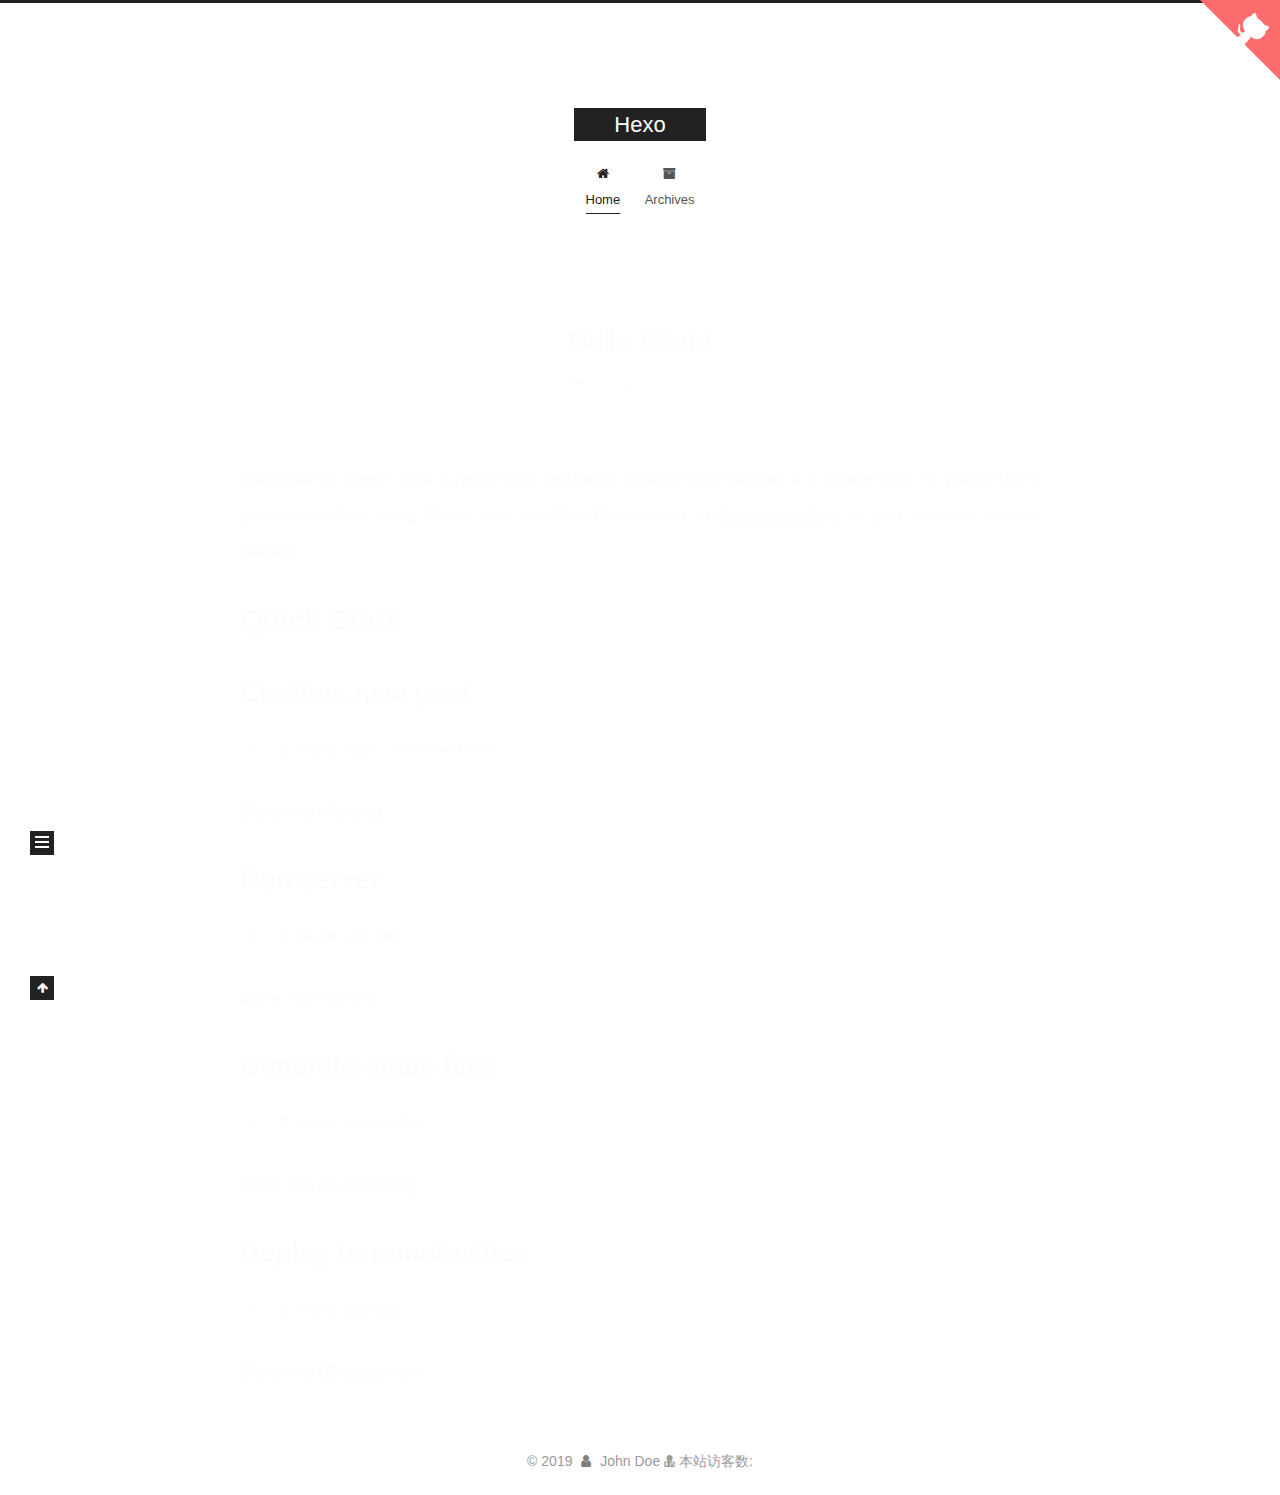
==== commit eff2ea1e: "Site updated: 2019-09-05 17:23:31" ====
--- a/index.html
+++ b/index.html
@@ -115,6 +115,7 @@
 <body itemscope itemtype="http://schema.org/WebPage" lang="en">
   <div class="container use-motion">
     <div class="headband"></div>
+	<a href="https://github.com/xiaxiao0610" class="github-corner" aria-label="View source on GitHub"><svg width="80" height="80" viewBox="0 0 250 250" style="fill:#FD6C6C; color:#fff; position: absolute; top: 0; border: 0; right: 0;" aria-hidden="true"><path d="M0,0 L115,115 L130,115 L142,142 L250,250 L250,0 Z"></path><path d="M128.3,109.0 C113.8,99.7 119.0,89.6 119.0,89.6 C122.0,82.7 120.5,78.6 120.5,78.6 C119.2,72.0 123.4,76.3 123.4,76.3 C127.3,80.9 125.5,87.3 125.5,87.3 C122.9,97.6 130.6,101.9 134.4,103.2" fill="currentColor" style="transform-origin: 130px 106px;" class="octo-arm"></path><path d="M115.0,115.0 C114.9,115.1 118.7,116.5 119.8,115.4 L133.7,101.6 C136.9,99.2 139.9,98.4 142.2,98.6 C133.8,88.0 127.5,74.4 143.8,58.0 C148.5,53.4 154.0,51.2 159.7,51.0 C160.3,49.4 163.2,43.6 171.4,40.1 C171.4,40.1 176.1,42.5 178.8,56.2 C183.1,58.6 187.2,61.8 190.9,65.4 C194.5,69.0 197.7,73.2 200.1,77.6 C213.8,80.2 216.3,84.9 216.3,84.9 C212.7,93.1 206.9,96.0 205.4,96.6 C205.1,102.4 203.0,107.8 198.3,112.5 C181.9,128.9 168.3,122.5 157.7,114.1 C157.9,116.9 156.7,120.9 152.7,124.9 L141.0,136.5 C139.8,137.7 141.6,141.9 141.8,141.8 Z" fill="currentColor" class="octo-body"></path></svg></a><style>.github-corner:hover .octo-arm{animation:octocat-wave 560ms ease-in-out}@keyframes octocat-wave{0%,100%{transform:rotate(0)}20%,60%{transform:rotate(-25deg)}40%,80%{transform:rotate(10deg)}}@media (max-width:500px){.github-corner:hover .octo-arm{animation:none}.github-corner .octo-arm{animation:octocat-wave 560ms ease-in-out}}</style>
 
     <header id="header" class="header" itemscope itemtype="http://schema.org/WPHeader">
       <div class="header-inner"><div class="site-brand-container">
@@ -333,15 +334,24 @@
 
     <footer id="footer" class="footer">
       <div class="footer-inner">
-        <div class="copyright">&copy; <span itemprop="copyrightYear">2019</span>
+        <script async src="https://dn-lbstatics.qbox.me/busuanzi/2.3/busuanzi.pure.mini.js"></script>
+<div class="copyright">&copy; <span itemprop="copyrightYear">2019</span>
   <span class="with-love" id="animate">
     <i class="fa fa-user"></i>
   </span>
   <span class="author" itemprop="copyrightHolder">John Doe</span>
+<div class="powered-by">
+<i class="fa fa-user-md"></i><span id="busuanzi_container_site_uv">
+  本站访客数:<span id="busuanzi_value_site_uv"></span>
+</span>
 </div>
+</div>
+
+<!--
   <div class="powered-by">Powered by <a href="https://hexo.io" class="theme-link" rel="noopener" target="_blank">Hexo</a> v3.9.0</div>
   <span class="post-meta-divider">|</span>
   <div class="theme-info">Theme – <a href="https://theme-next.org" class="theme-link" rel="noopener" target="_blank">NexT.Muse</a> v7.4.0</div>
+-->
 
         
 
--- a/css/main.css
+++ b/css/main.css
@@ -1673,7 +1673,7 @@
 }
 .links-of-author a::before,
 .links-of-author span.exturl::before {
-  background: #8539e8;
+  background: #1ae93e;
   border-radius: 50%;
   content: ' ';
   display: inline-block;
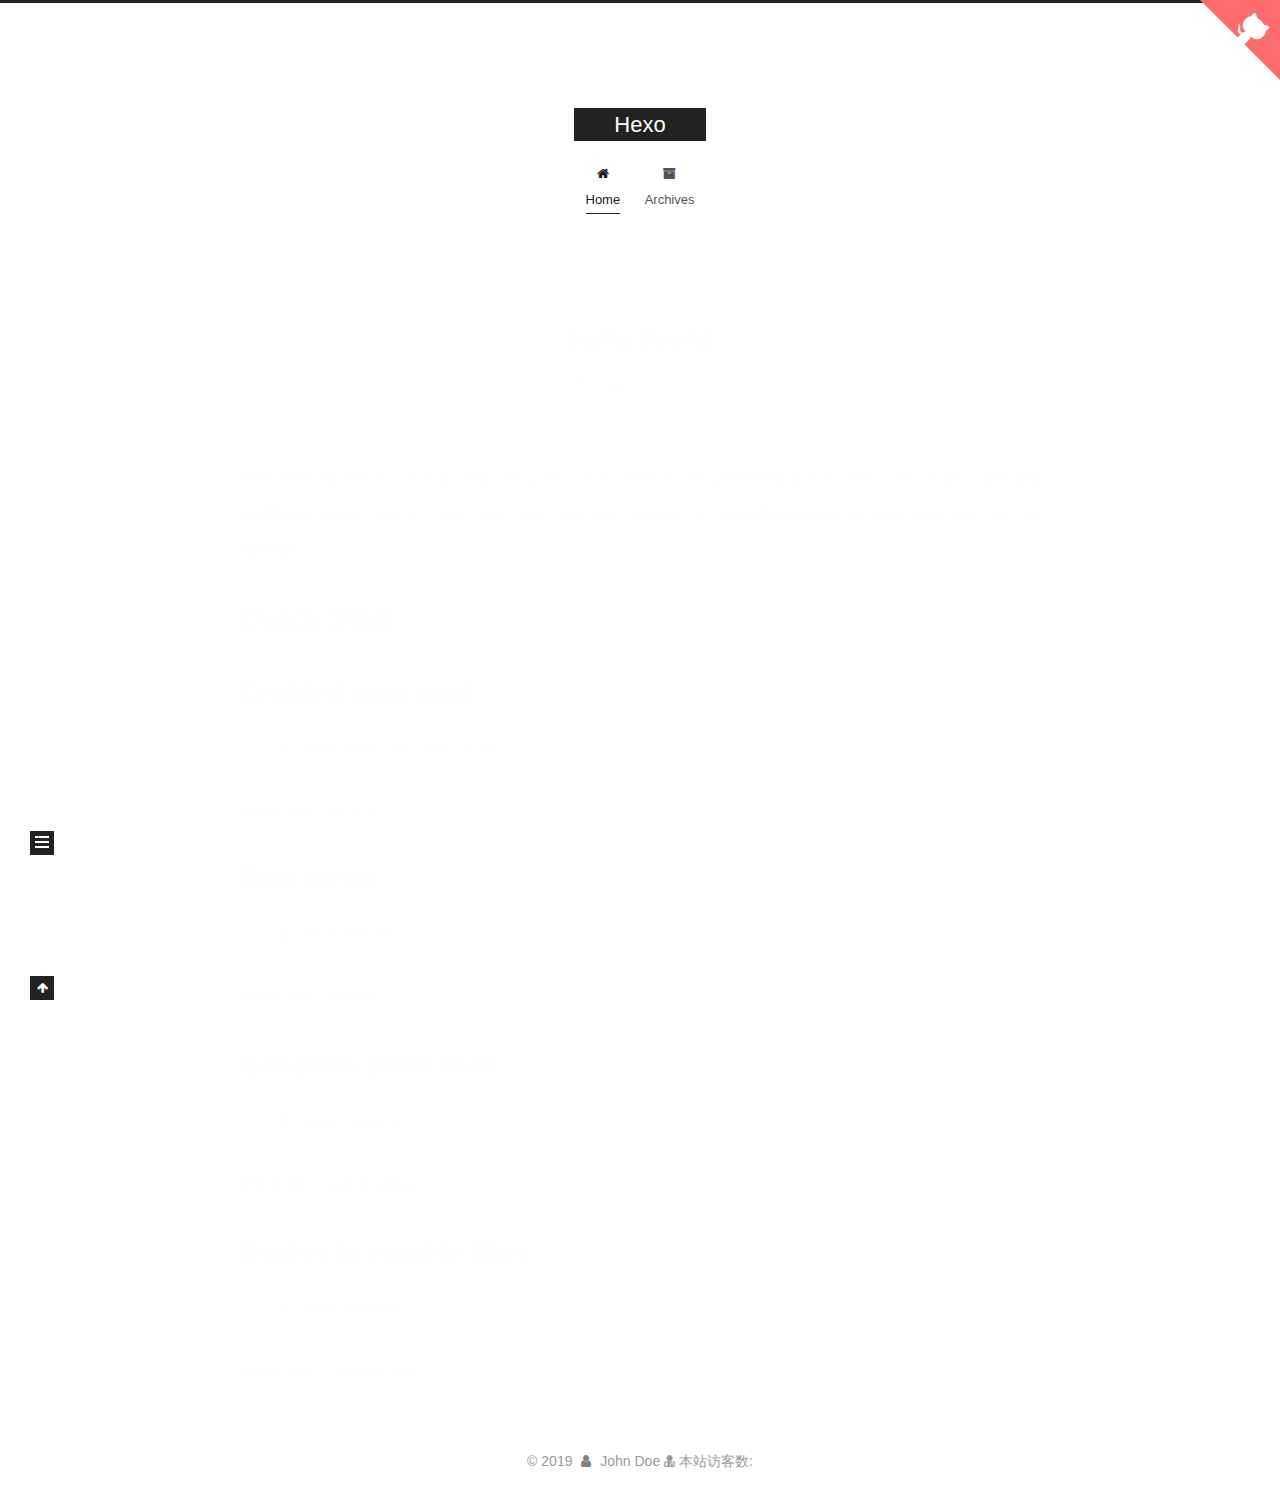
==== commit 0cb31ca5: "Site updated: 2019-09-05 18:35:55" ====
--- a/index.html
+++ b/index.html
@@ -113,6 +113,8 @@
 </head>
 
 <body itemscope itemtype="http://schema.org/WebPage" lang="en">
+  
+  
   <div class="container use-motion">
     <div class="headband"></div>
 	<a href="https://github.com/xiaxiao0610" class="github-corner" aria-label="View source on GitHub"><svg width="80" height="80" viewBox="0 0 250 250" style="fill:#FD6C6C; color:#fff; position: absolute; top: 0; border: 0; right: 0;" aria-hidden="true"><path d="M0,0 L115,115 L130,115 L142,142 L250,250 L250,0 Z"></path><path d="M128.3,109.0 C113.8,99.7 119.0,89.6 119.0,89.6 C122.0,82.7 120.5,78.6 120.5,78.6 C119.2,72.0 123.4,76.3 123.4,76.3 C127.3,80.9 125.5,87.3 125.5,87.3 C122.9,97.6 130.6,101.9 134.4,103.2" fill="currentColor" style="transform-origin: 130px 106px;" class="octo-arm"></path><path d="M115.0,115.0 C114.9,115.1 118.7,116.5 119.8,115.4 L133.7,101.6 C136.9,99.2 139.9,98.4 142.2,98.6 C133.8,88.0 127.5,74.4 143.8,58.0 C148.5,53.4 154.0,51.2 159.7,51.0 C160.3,49.4 163.2,43.6 171.4,40.1 C171.4,40.1 176.1,42.5 178.8,56.2 C183.1,58.6 187.2,61.8 190.9,65.4 C194.5,69.0 197.7,73.2 200.1,77.6 C213.8,80.2 216.3,84.9 216.3,84.9 C212.7,93.1 206.9,96.0 205.4,96.6 C205.1,102.4 203.0,107.8 198.3,112.5 C181.9,128.9 168.3,122.5 157.7,114.1 C157.9,116.9 156.7,120.9 152.7,124.9 L141.0,136.5 C139.8,137.7 141.6,141.9 141.8,141.8 Z" fill="currentColor" class="octo-body"></path></svg></a><style>.github-corner:hover .octo-arm{animation:octocat-wave 560ms ease-in-out}@keyframes octocat-wave{0%,100%{transform:rotate(0)}20%,60%{transform:rotate(-25deg)}40%,80%{transform:rotate(10deg)}}@media (max-width:500px){.github-corner:hover .octo-arm{animation:none}.github-corner .octo-arm{animation:octocat-wave 560ms ease-in-out}}</style>
@@ -412,4 +414,5 @@
   
 
 </body>
+
 </html>
--- a/css/main.css
+++ b/css/main.css
@@ -1640,12 +1640,23 @@
   display: inline-block;
 }
 .site-author-image {
+  display: block;
+  margin: 0 auto;
+  padding: 2px;
+  max-width: 96px;
+  height: auto;
   border: 2px solid #333;
-  display: block;
-  height: auto;
-  margin: 0 auto;
-  max-width: 96px;
-  padding: 2px;
+  opacity: 1;
+  border-radius: 50%;
+  -webkit-border-radius: 50%;
+  -moz-border-radius: 50%;
+  transition: 1.4s all;
+}
+.site-author-image:hover {
+  -webkit-transform: rotate(360deg);
+  -moz-transform: rotate(360deg);
+  -ms-transform: rotate(360deg);
+  -transform: rotate(360deg);
 }
 .site-author-name {
   color: #f5f5f5;
@@ -1673,7 +1684,7 @@
 }
 .links-of-author a::before,
 .links-of-author span.exturl::before {
-  background: #1ae93e;
+  background: #ff9aff;
   border-radius: 50%;
   content: ' ';
   display: inline-block;
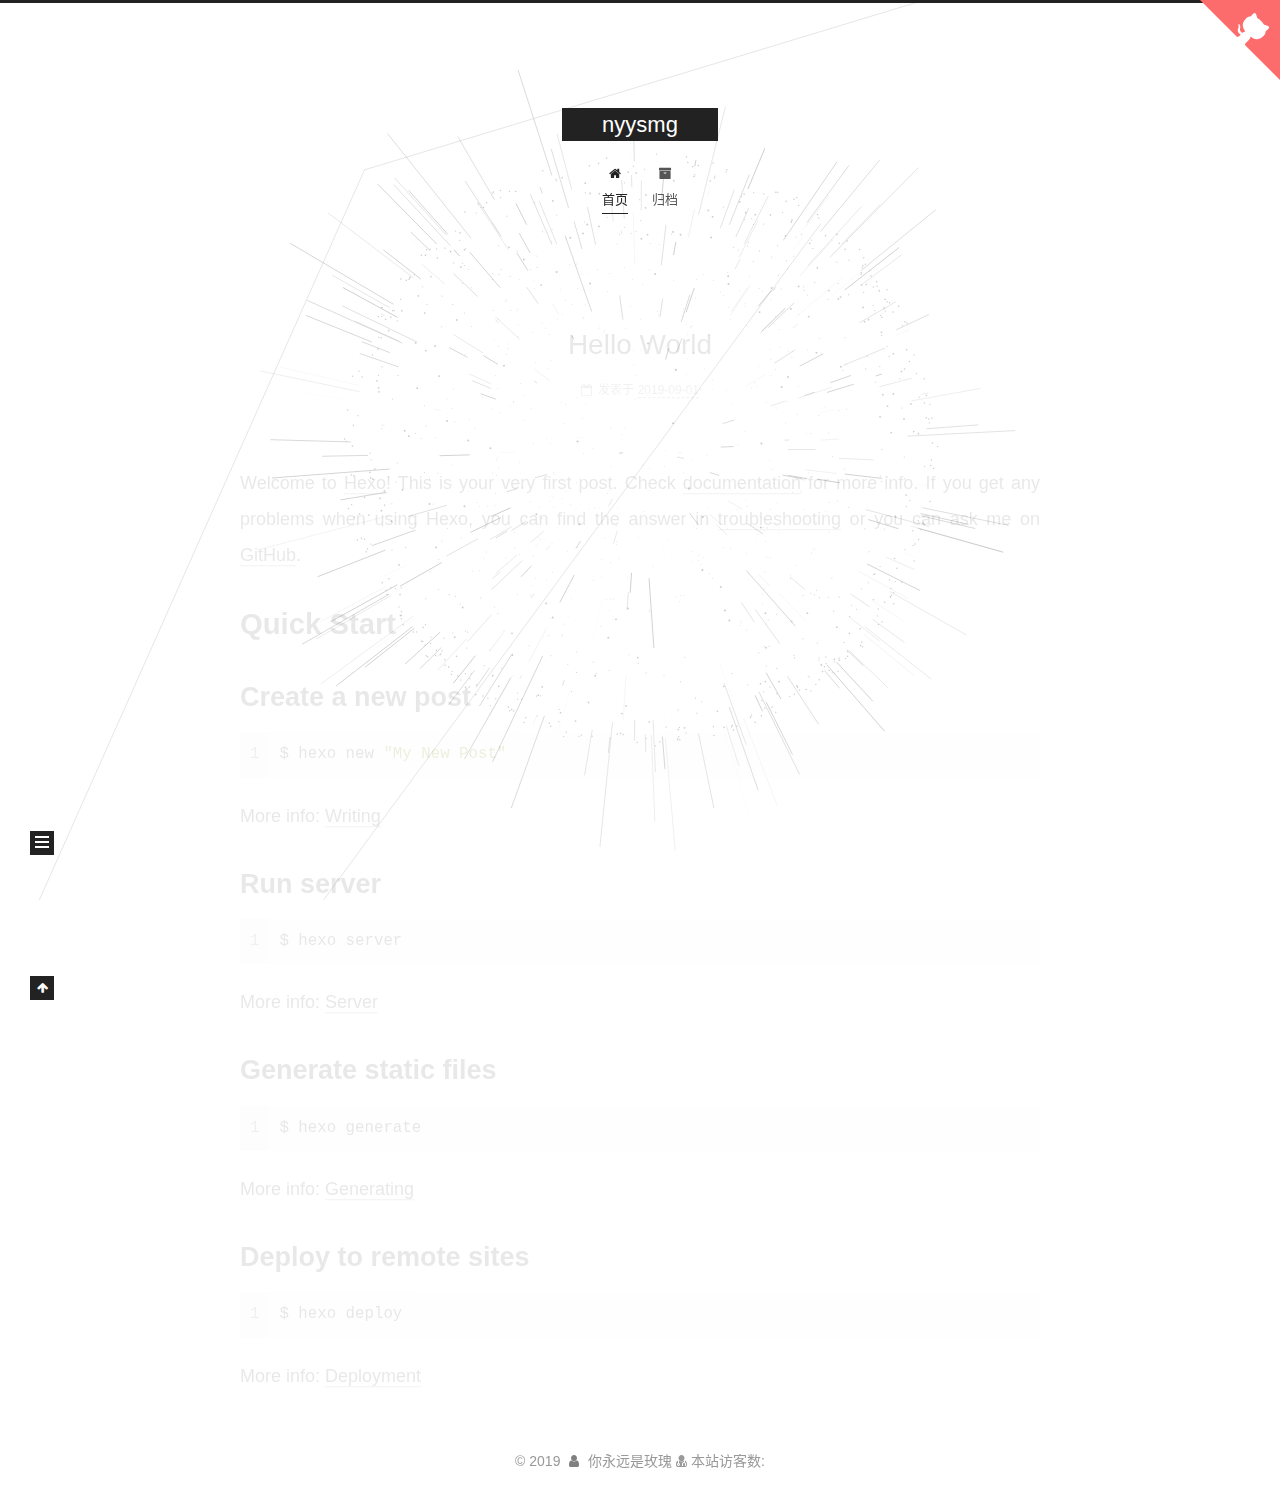
==== commit 61f9c0bc: "Site updated: 2019-09-05 21:30:34" ====
--- a/index.html
+++ b/index.html
@@ -4,7 +4,7 @@
 
 
 
-<html lang="en">
+<html lang="zh-CN">
 <head>
   <meta charset="UTF-8">
 <meta name="viewport" content="width=device-width, initial-scale=1, maximum-scale=2">
@@ -47,21 +47,21 @@
     path: '',
     motion: {"enable":true,"async":false,"transition":{"post_block":"fadeIn","post_header":"slideDownIn","post_body":"slideDownIn","coll_header":"slideLeftIn","sidebar":"slideUpIn"}},
     translation: {
-      copy_button: 'Copy',
-      copy_success: 'Copied',
-      copy_failure: 'Copy failed'
+      copy_button: '复制',
+      copy_success: '复制成功',
+      copy_failure: '复制失败'
     },
     sidebarPadding: 40
   };
 </script>
 
   <meta property="og:type" content="website">
-<meta property="og:title" content="Hexo">
+<meta property="og:title" content="nyysmg">
 <meta property="og:url" content="http://yoursite.com/index.html">
-<meta property="og:site_name" content="Hexo">
-<meta property="og:locale" content="en">
+<meta property="og:site_name" content="nyysmg">
+<meta property="og:locale" content="zh-CN">
 <meta name="twitter:card" content="summary">
-<meta name="twitter:title" content="Hexo">
+<meta name="twitter:title" content="nyysmg">
   <link rel="canonical" href="http://yoursite.com/">
 
 
@@ -76,7 +76,7 @@
   };
 </script>
 
-  <title>Hexo</title>
+  <title>nyysmg</title>
   
 
 
@@ -112,7 +112,7 @@
 
 </head>
 
-<body itemscope itemtype="http://schema.org/WebPage" lang="en">
+<body itemscope itemtype="http://schema.org/WebPage" lang="zh-CN">
   
   
   <div class="container use-motion">
@@ -126,14 +126,14 @@
     <div>
       <a href="/" class="brand" rel="start">
         <span class="logo-line-before"><i></i></span>
-        <span class="site-title">Hexo</span>
+        <span class="site-title">nyysmg</span>
         <span class="logo-line-after"><i></i></span>
       </a>
     </div>
   </div>
 
   <div class="site-nav-toggle">
-    <button aria-label="Toggle navigation bar">
+    <button aria-label="切换导航栏">
       <span class="btn-bar"></span>
       <span class="btn-bar"></span>
       <span class="btn-bar"></span>
@@ -153,7 +153,7 @@
       
     
 
-    <a href="/" rel="section"><i class="menu-item-icon fa fa-fw fa-home"></i> <br>Home</a>
+    <a href="/" rel="section"><i class="menu-item-icon fa fa-fw fa-home"></i> <br>首页</a>
 
   </li>
       
@@ -164,7 +164,7 @@
       
     
 
-    <a href="/archives/" rel="section"><i class="menu-item-icon fa fa-fw fa-archive"></i> <br>Archives</a>
+    <a href="/archives/" rel="section"><i class="menu-item-icon fa fa-fw fa-archive"></i> <br>归档</a>
 
   </li>
   </ul>
@@ -196,13 +196,13 @@
     <link itemprop="mainEntityOfPage" href="http://yoursite.com/2019/09/01/hello-world/">
 
     <span hidden itemprop="author" itemscope itemtype="http://schema.org/Person">
-      <meta itemprop="name" content="John Doe">
+      <meta itemprop="name" content="你永远是玫瑰">
       <meta itemprop="description" content="">
       <meta itemprop="image" content="/images/avatar.gif">
     </span>
 
     <span hidden itemprop="publisher" itemscope itemtype="http://schema.org/Organization">
-      <meta itemprop="name" content="Hexo">
+      <meta itemprop="name" content="nyysmg">
     </span>
       <header class="post-header">
         <h1 class="post-title" itemprop="name headline">
@@ -216,13 +216,13 @@
               <span class="post-meta-item-icon">
                 <i class="fa fa-calendar-o"></i>
               </span>
-              <span class="post-meta-item-text">Posted on</span>
+              <span class="post-meta-item-text">发表于</span>
 
               
                 
               
 
-              <time title="Created: 2019-09-01 22:22:15" itemprop="dateCreated datePublished" datetime="2019-09-01T22:22:15+08:00">2019-09-01</time>
+              <time title="创建时间：2019-09-01 22:22:15" itemprop="dateCreated datePublished" datetime="2019-09-01T22:22:15+08:00">2019-09-01</time>
             </span>
           
 
@@ -293,10 +293,10 @@
 
       <ul class="sidebar-nav motion-element">
         <li class="sidebar-nav-toc">
-          Table of Contents
+          文章目录
         </li>
         <li class="sidebar-nav-overview">
-          Overview
+          站点概览
         </li>
       </ul>
 
@@ -307,7 +307,7 @@
 
       <div class="site-overview-wrap sidebar-panel">
         <div class="site-author motion-element" itemprop="author" itemscope itemtype="http://schema.org/Person">
-  <p class="site-author-name" itemprop="name">John Doe</p>
+  <p class="site-author-name" itemprop="name">你永远是玫瑰</p>
   <div class="site-description" itemprop="description"></div>
 </div>
   <nav class="site-state motion-element">
@@ -316,7 +316,7 @@
           <a href="/archives/">
         
           <span class="site-state-item-count">1</span>
-          <span class="site-state-item-name">posts</span>
+          <span class="site-state-item-name">日志</span>
         </a>
       </div>
     
@@ -341,7 +341,7 @@
   <span class="with-love" id="animate">
     <i class="fa fa-user"></i>
   </span>
-  <span class="author" itemprop="copyrightHolder">John Doe</span>
+  <span class="author" itemprop="copyrightHolder">你永远是玫瑰</span>
 <div class="powered-by">
 <i class="fa fa-user-md"></i><span id="busuanzi_container_site_uv">
   本站访客数:<span id="busuanzi_value_site_uv"></span>
@@ -350,9 +350,9 @@
 </div>
 
 <!--
-  <div class="powered-by">Powered by <a href="https://hexo.io" class="theme-link" rel="noopener" target="_blank">Hexo</a> v3.9.0</div>
+  <div class="powered-by">由 <a href="https://hexo.io" class="theme-link" rel="noopener" target="_blank">Hexo</a> 强力驱动 v3.9.0</div>
   <span class="post-meta-divider">|</span>
-  <div class="theme-info">Theme – <a href="https://theme-next.org" class="theme-link" rel="noopener" target="_blank">NexT.Muse</a> v7.4.0</div>
+  <div class="theme-info">主题 – <a href="https://theme-next.org" class="theme-link" rel="noopener" target="_blank">NexT.Muse</a> v7.4.0</div>
 -->
 
         
@@ -383,6 +383,32 @@
 <script src="/js/schemes/muse.js?v=7.4.0"></script>
 <script src="/js/next-boot.js?v=7.4.0"></script>
 
+    
+  
+    
+  
+    
+  
+
+  <script>
+  (function() {
+    window.addEventListener('DOMContentLoaded', () => {
+      let script = document.createElement('script');
+      script.src = '/lib/three/three.min.js';
+      document.body.appendChild(script);
+    });
+    let styles = ['/lib/three/three-waves.min.js', '/lib/three/canvas_lines.min.js', '/lib/three/canvas_sphere.min.js'];
+    window.addEventListener('load', () => {
+      styles.forEach(item => {
+        if (item !== '') {
+          let script = document.createElement('script');
+          script.src = item;
+          document.body.appendChild(script);
+        }
+      });
+    });
+  })();
+  </script>
 
 
   
--- a/css/main.css
+++ b/css/main.css
@@ -1684,7 +1684,7 @@
 }
 .links-of-author a::before,
 .links-of-author span.exturl::before {
-  background: #ff9aff;
+  background: #7e3e3d;
   border-radius: 50%;
   content: ' ';
   display: inline-block;
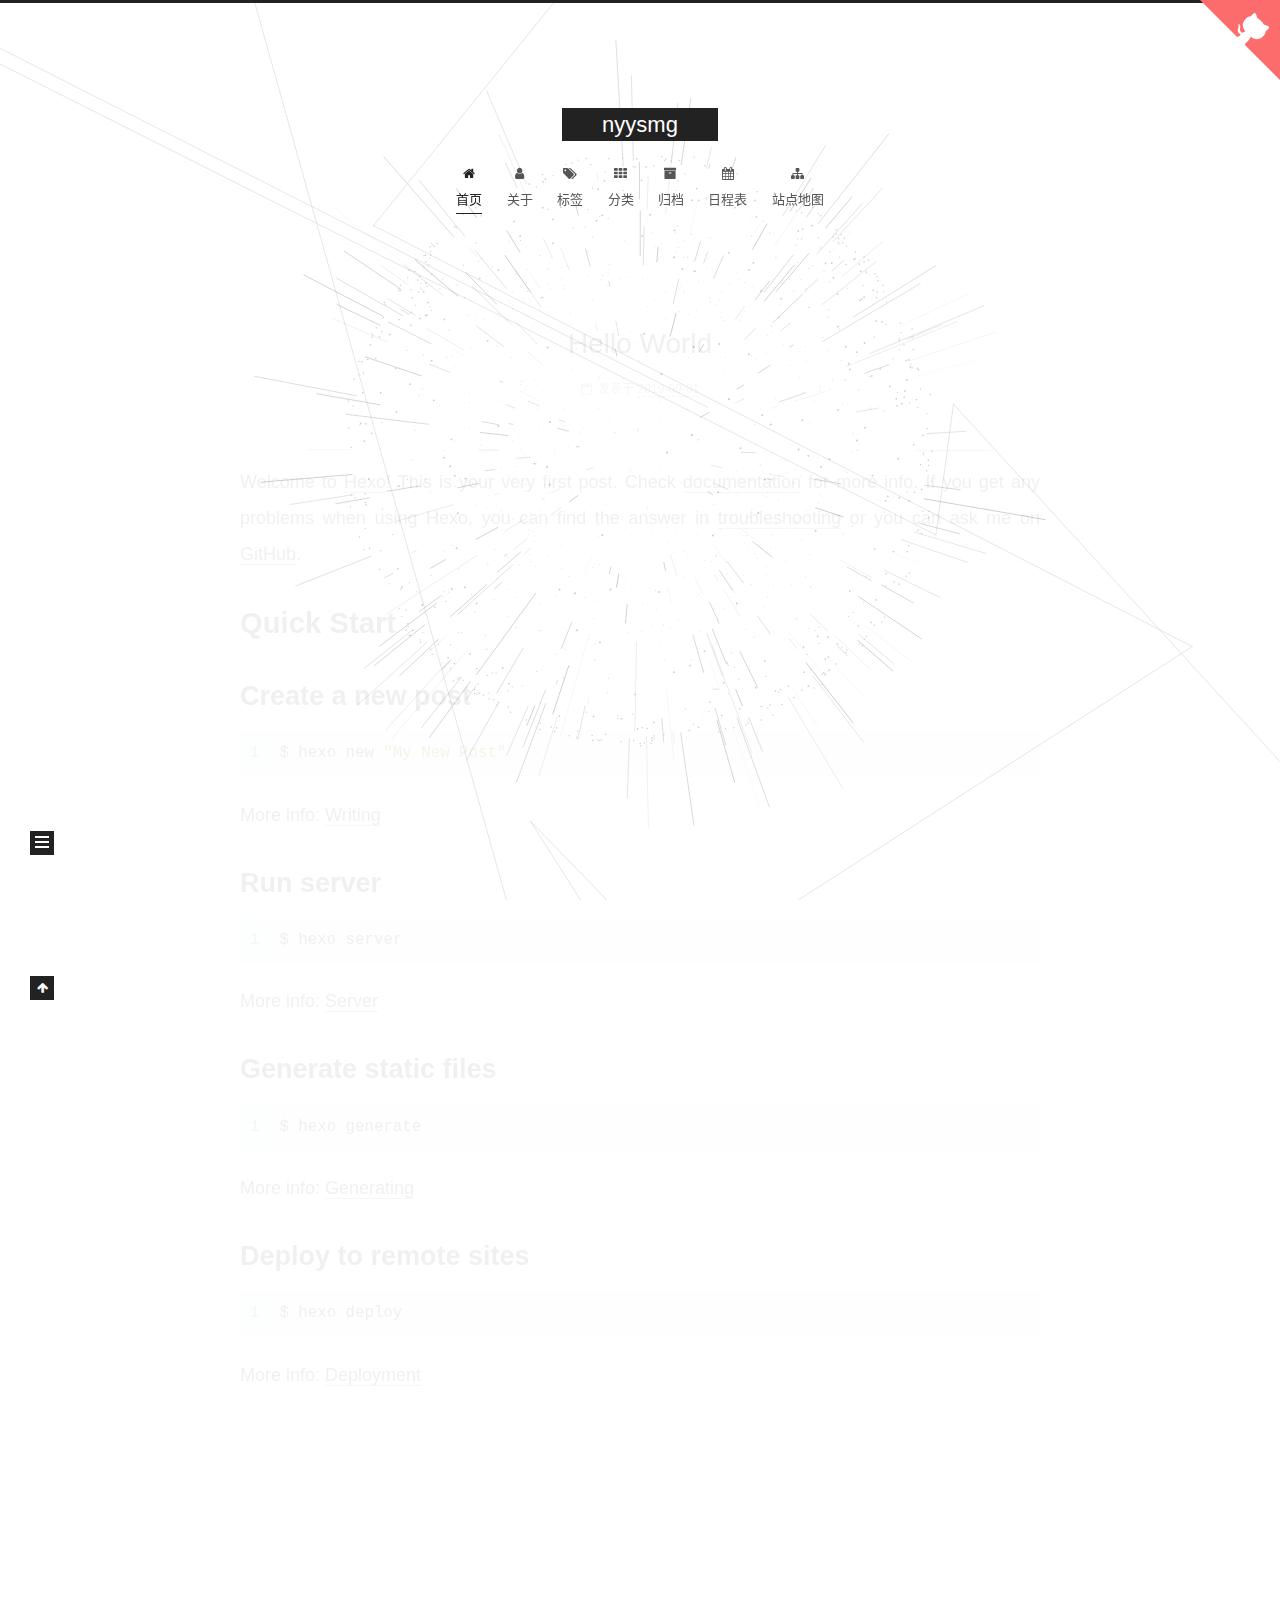
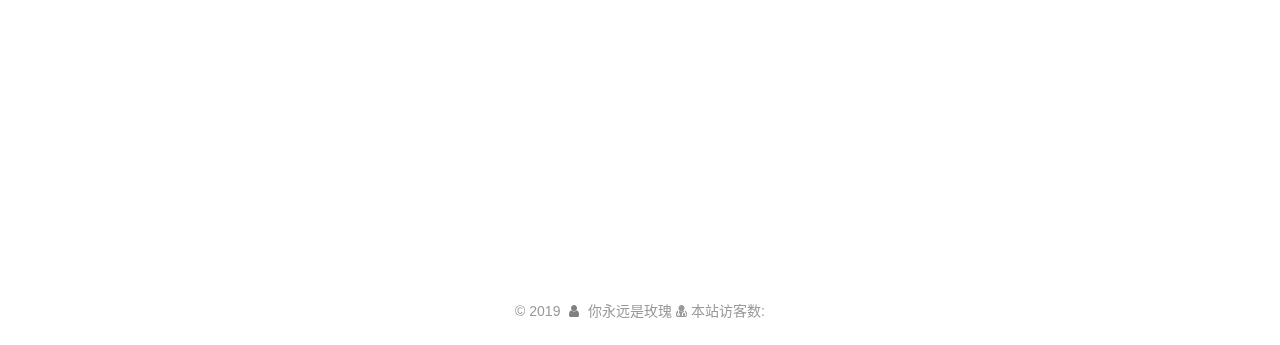
==== commit e20478d2: "Site updated: 2019-09-05 23:02:49" ====
--- a/index.html
+++ b/index.html
@@ -160,11 +160,66 @@
       
       
         
+        <li class="menu-item menu-item-about">
+      
+    
+
+    <a href="/about/" rel="section"><i class="menu-item-icon fa fa-fw fa-user"></i> <br>关于</a>
+
+  </li>
+      
+      
+      
+        
+        <li class="menu-item menu-item-tags">
+      
+    
+
+    <a href="/tags/" rel="section"><i class="menu-item-icon fa fa-fw fa-tags"></i> <br>标签</a>
+
+  </li>
+      
+      
+      
+        
+        <li class="menu-item menu-item-categories">
+      
+    
+
+    <a href="/categories/" rel="section"><i class="menu-item-icon fa fa-fw fa-th"></i> <br>分类</a>
+
+  </li>
+      
+      
+      
+        
         <li class="menu-item menu-item-archives">
       
     
 
     <a href="/archives/" rel="section"><i class="menu-item-icon fa fa-fw fa-archive"></i> <br>归档</a>
+
+  </li>
+      
+      
+      
+        
+        <li class="menu-item menu-item-schedule">
+      
+    
+
+    <a href="/schedule/" rel="section"><i class="menu-item-icon fa fa-fw fa-calendar"></i> <br>日程表</a>
+
+  </li>
+      
+      
+      
+        
+        <li class="menu-item menu-item-sitemap">
+      
+    
+
+    <a href="/sitemap.xml" rel="section"><i class="menu-item-icon fa fa-fw fa-sitemap"></i> <br>站点地图</a>
 
   </li>
   </ul>
@@ -198,7 +253,7 @@
     <span hidden itemprop="author" itemscope itemtype="http://schema.org/Person">
       <meta itemprop="name" content="你永远是玫瑰">
       <meta itemprop="description" content="">
-      <meta itemprop="image" content="/images/avatar.gif">
+      <meta itemprop="image" content="http://b-ssl.duitang.com/uploads/item/201409/17/20140917095434_aZm2R.jpeg">
     </span>
 
     <span hidden itemprop="publisher" itemscope itemtype="http://schema.org/Organization">
@@ -307,6 +362,9 @@
 
       <div class="site-overview-wrap sidebar-panel">
         <div class="site-author motion-element" itemprop="author" itemscope itemtype="http://schema.org/Person">
+    <img class="site-author-image" itemprop="image"
+      src="http://b-ssl.duitang.com/uploads/item/201409/17/20140917095434_aZm2R.jpeg"
+      alt="你永远是玫瑰">
   <p class="site-author-name" itemprop="name">你永远是玫瑰</p>
   <div class="site-description" itemprop="description"></div>
 </div>
@@ -321,6 +379,30 @@
       </div>
     
   </nav>
+  <div class="links-of-author motion-element">
+      <span class="links-of-author-item">
+      
+      
+        
+      
+      
+        
+      
+        <a href="https://github.com/yourname" title="GitHub &rarr; https://github.com/yourname" rel="noopener" target="_blank"><i class="fa fa-fw fa-github"></i>GitHub</a>
+      </span>
+    
+      <span class="links-of-author-item">
+      
+      
+        
+      
+      
+        
+      
+        <a href="mailto:yourname@gmail.com" title="E-Mail &rarr; mailto:yourname@gmail.com" rel="noopener" target="_blank"><i class="fa fa-fw fa-envelope"></i>E-Mail</a>
+      </span>
+    
+  </div>
 
 
 
@@ -329,6 +411,7 @@
     </div>
   </aside>
   <div id="sidebar-dimmer"></div>
+  <iframe frameborder="no" border="0" marginwidth="0" marginheight="0" width=330 height=450 src="//music.163.com/outchain/player?type=0&id=364472649&auto=1&height=430"></iframe>
 
 
       </div>
--- a/css/main.css
+++ b/css/main.css
@@ -1684,7 +1684,7 @@
 }
 .links-of-author a::before,
 .links-of-author span.exturl::before {
-  background: #7e3e3d;
+  background: #2d3452;
   border-radius: 50%;
   content: ' ';
   display: inline-block;
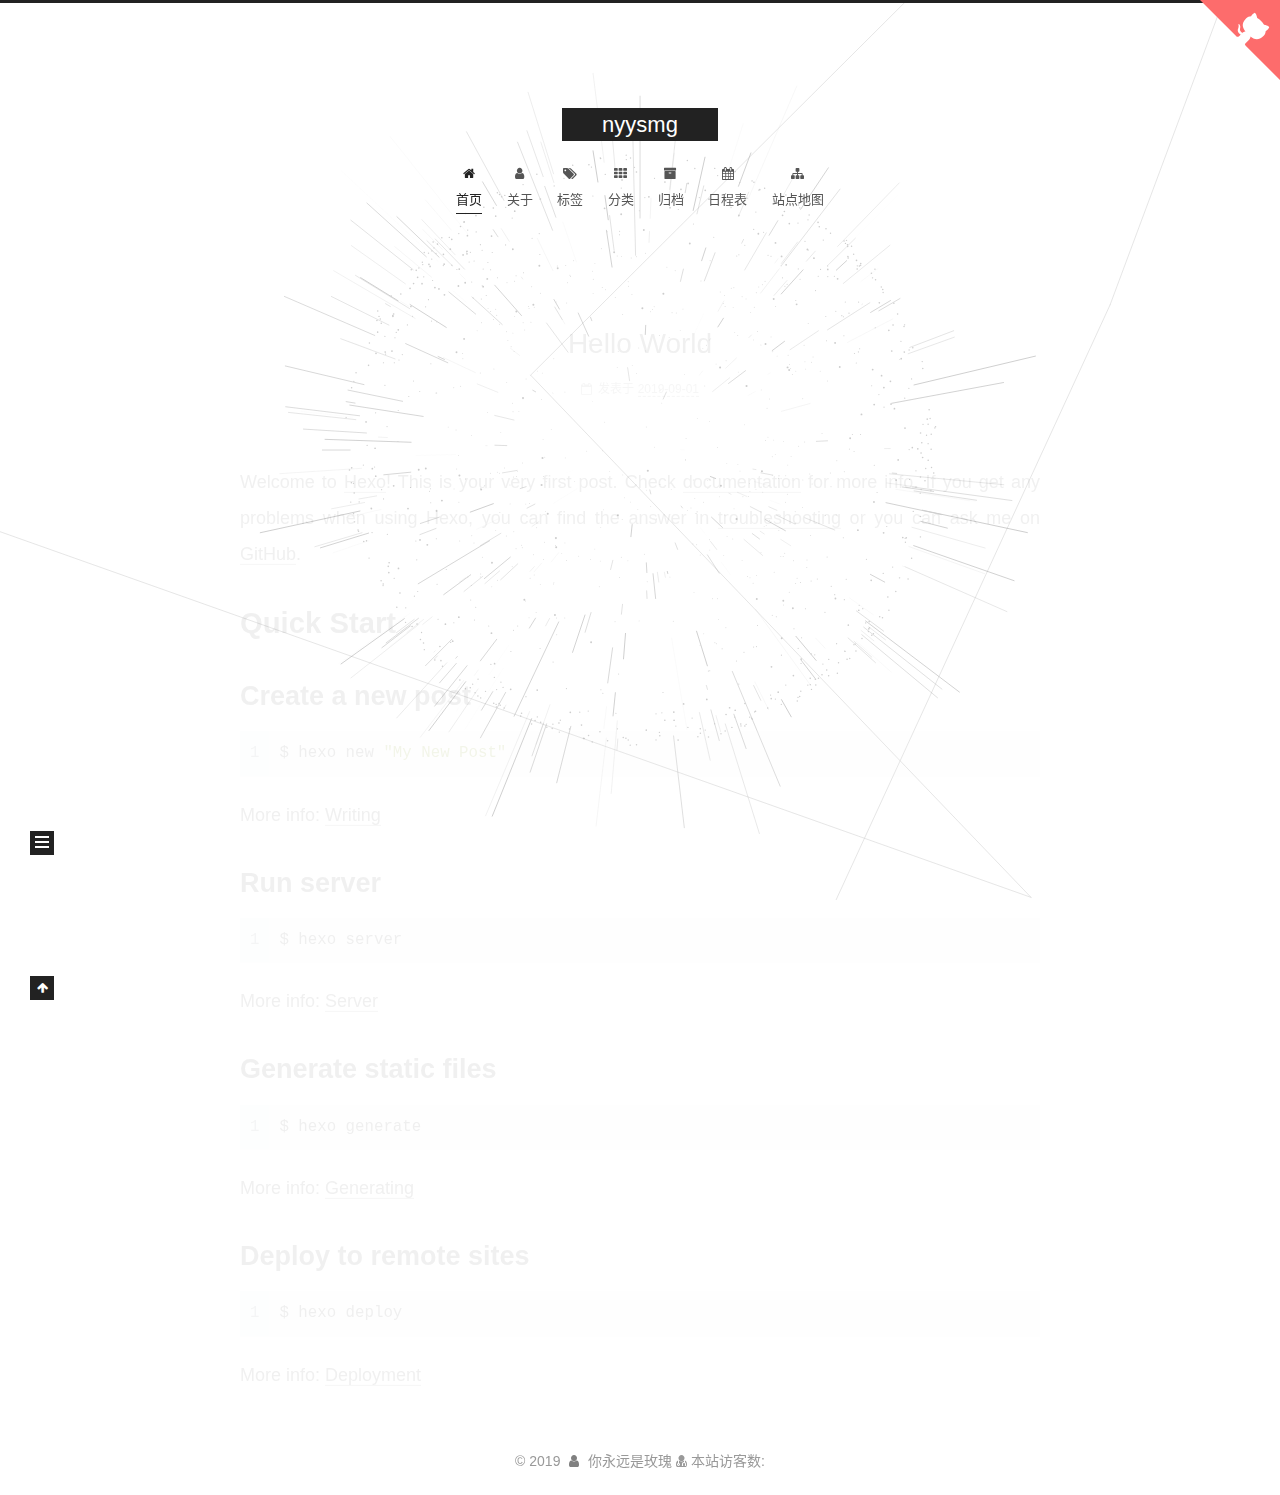
==== commit b33b414d: "Site updated: 2019-09-05 23:07:05" ====
--- a/index.html
+++ b/index.html
@@ -407,11 +407,12 @@
 
 
       </div>
-
+<iframe frameborder="no" border="0" marginwidth="0" marginheight="0" width=330 height=450 src="//music.163.com/outchain/player?type=0&id=364472649&auto=1&height=430"></iframe>
     </div>
   </aside>
   <div id="sidebar-dimmer"></div>
-  <iframe frameborder="no" border="0" marginwidth="0" marginheight="0" width=330 height=450 src="//music.163.com/outchain/player?type=0&id=364472649&auto=1&height=430"></iframe>
+ 
+  
 
 
       </div>
--- a/css/main.css
+++ b/css/main.css
@@ -1684,7 +1684,7 @@
 }
 .links-of-author a::before,
 .links-of-author span.exturl::before {
-  background: #2d3452;
+  background: #ffb69c;
   border-radius: 50%;
   content: ' ';
   display: inline-block;
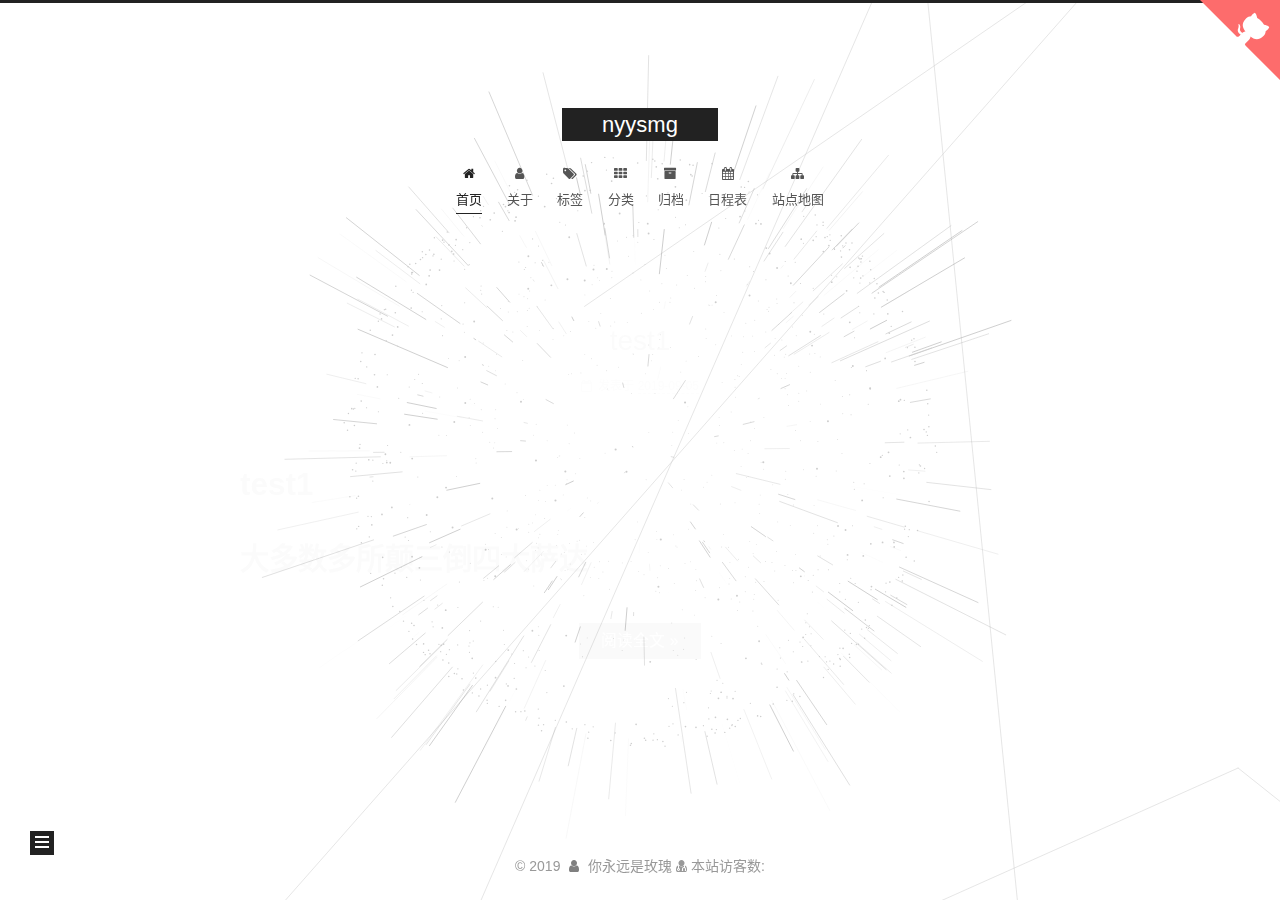
==== commit db4faf65: "Site updated: 2019-09-06 00:19:15" ====
--- a/index.html
+++ b/index.html
@@ -248,7 +248,7 @@
   
   
   <div class="post-block home">
-    <link itemprop="mainEntityOfPage" href="http://yoursite.com/2019/09/01/hello-world/">
+    <link itemprop="mainEntityOfPage" href="http://yoursite.com/2019/09/05/test1/">
 
     <span hidden itemprop="author" itemscope itemtype="http://schema.org/Person">
       <meta itemprop="name" content="你永远是玫瑰">
@@ -262,7 +262,7 @@
       <header class="post-header">
         <h1 class="post-title" itemprop="name headline">
             
-            <a href="/2019/09/01/hello-world/" class="post-title-link" itemprop="url">Hello World</a>
+            <a href="/2019/09/05/test1/" class="post-title-link" itemprop="url">test1</a>
           
         </h1>
 
@@ -277,8 +277,12 @@
                 
               
 
-              <time title="创建时间：2019-09-01 22:22:15" itemprop="dateCreated datePublished" datetime="2019-09-01T22:22:15+08:00">2019-09-01</time>
+              <time title="创建时间：2019-09-05 23:32:46 / 修改时间：23:38:45" itemprop="dateCreated datePublished" datetime="2019-09-05T23:32:46+08:00">2019-09-05</time>
             </span>
+          
+            
+
+            
           
 
           
@@ -292,20 +296,16 @@
     <div class="post-body" itemprop="articleBody">
 
       
-          <p>Welcome to <a href="https://hexo.io/" target="_blank" rel="noopener">Hexo</a>! This is your very first post. Check <a href="https://hexo.io/docs/" target="_blank" rel="noopener">documentation</a> for more info. If you get any problems when using Hexo, you can find the answer in <a href="https://hexo.io/docs/troubleshooting.html" target="_blank" rel="noopener">troubleshooting</a> or you can ask me on <a href="https://github.com/hexojs/hexo/issues" target="_blank" rel="noopener">GitHub</a>.</p>
-<h2 id="Quick-Start"><a href="#Quick-Start" class="headerlink" title="Quick Start"></a>Quick Start</h2><h3 id="Create-a-new-post"><a href="#Create-a-new-post" class="headerlink" title="Create a new post"></a>Create a new post</h3><figure class="highlight bash"><table><tr><td class="gutter"><pre><span class="line">1</span><br></pre></td><td class="code"><pre><span class="line">$ hexo new <span class="string">"My New Post"</span></span><br></pre></td></tr></table></figure>
-
-<p>More info: <a href="https://hexo.io/docs/writing.html" target="_blank" rel="noopener">Writing</a></p>
-<h3 id="Run-server"><a href="#Run-server" class="headerlink" title="Run server"></a>Run server</h3><figure class="highlight bash"><table><tr><td class="gutter"><pre><span class="line">1</span><br></pre></td><td class="code"><pre><span class="line">$ hexo server</span><br></pre></td></tr></table></figure>
-
-<p>More info: <a href="https://hexo.io/docs/server.html" target="_blank" rel="noopener">Server</a></p>
-<h3 id="Generate-static-files"><a href="#Generate-static-files" class="headerlink" title="Generate static files"></a>Generate static files</h3><figure class="highlight bash"><table><tr><td class="gutter"><pre><span class="line">1</span><br></pre></td><td class="code"><pre><span class="line">$ hexo generate</span><br></pre></td></tr></table></figure>
-
-<p>More info: <a href="https://hexo.io/docs/generating.html" target="_blank" rel="noopener">Generating</a></p>
-<h3 id="Deploy-to-remote-sites"><a href="#Deploy-to-remote-sites" class="headerlink" title="Deploy to remote sites"></a>Deploy to remote sites</h3><figure class="highlight bash"><table><tr><td class="gutter"><pre><span class="line">1</span><br></pre></td><td class="code"><pre><span class="line">$ hexo deploy</span><br></pre></td></tr></table></figure>
-
-<p>More info: <a href="https://hexo.io/docs/deployment.html" target="_blank" rel="noopener">Deployment</a></p>
-
+          <h1 id="test1"><a href="#test1" class="headerlink" title="test1"></a>test1</h1><h2 id="大多数多所颠三倒四大萨达"><a href="#大多数多所颠三倒四大萨达" class="headerlink" title="大多数多所颠三倒四大萨达"></a>大多数多所颠三倒四大萨达</h2>
+          <!--noindex-->
+          
+            <div class="post-button text-center">
+              <a class="btn" href="/2019/09/05/test1/#more" rel="contents">
+                阅读全文 &raquo;
+              </a>
+            </div>
+          
+          <!--/noindex-->
         
       
     </div>
@@ -407,7 +407,7 @@
 
 
       </div>
-<iframe frameborder="no" border="0" marginwidth="0" marginheight="0" width=330 height=450 src="//music.163.com/outchain/player?type=0&id=364472649&auto=1&height=430"></iframe>
+<iframe frameborder="no" border="0" marginwidth="0" marginheight="0" width=330 height=450 src="//music.163.com/outchain/player?type=0&id=364472649&auto=0&height=430"></iframe>
     </div>
   </aside>
   <div id="sidebar-dimmer"></div>
--- a/css/main.css
+++ b/css/main.css
@@ -1684,7 +1684,7 @@
 }
 .links-of-author a::before,
 .links-of-author span.exturl::before {
-  background: #ffb69c;
+  background: #ff185e;
   border-radius: 50%;
   content: ' ';
   display: inline-block;
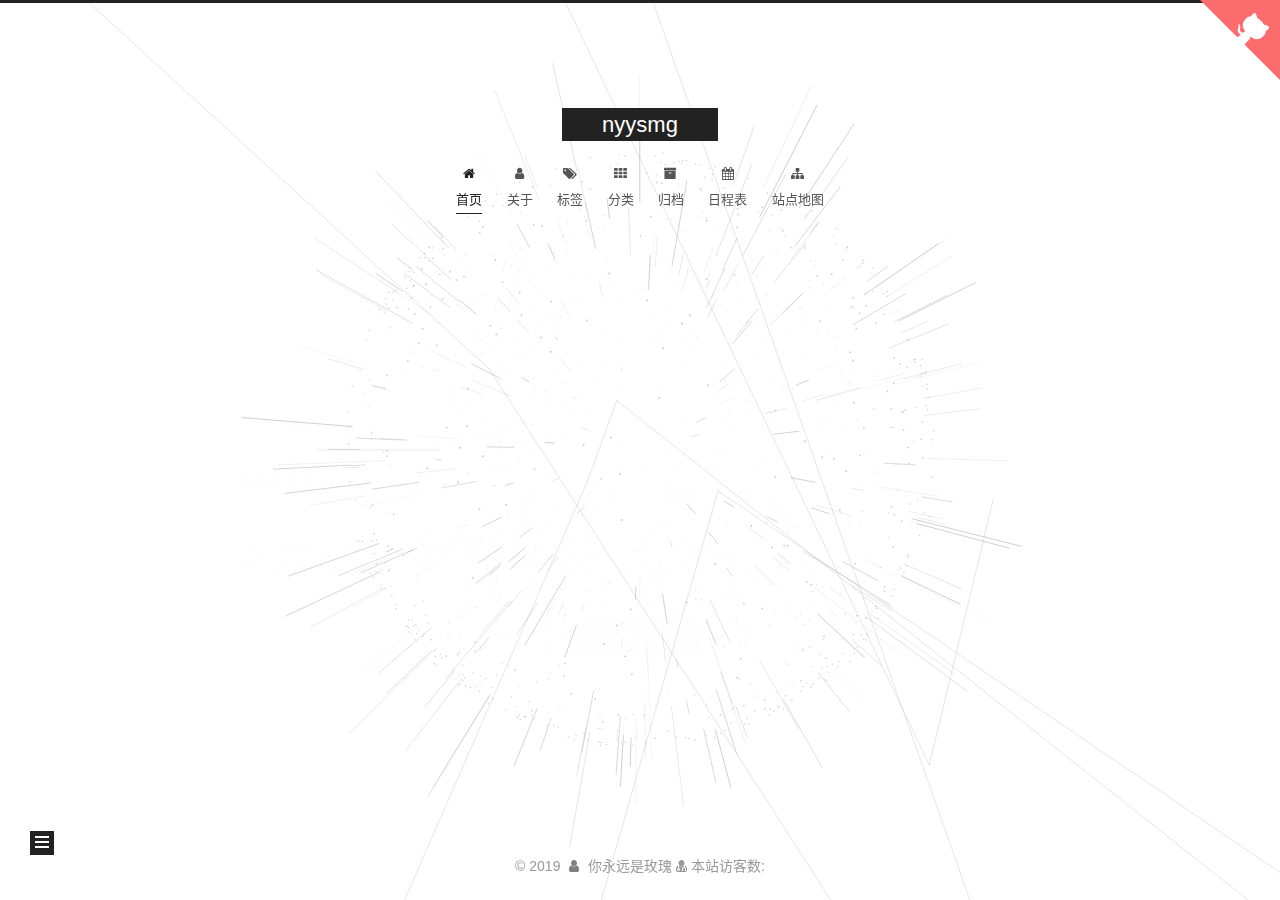
==== commit 038659a0: "Site updated: 2019-09-06 11:44:03" ====
--- a/index.html
+++ b/index.html
@@ -277,11 +277,19 @@
                 
               
 
-              <time title="创建时间：2019-09-05 23:32:46 / 修改时间：23:38:45" itemprop="dateCreated datePublished" datetime="2019-09-05T23:32:46+08:00">2019-09-05</time>
+              <time title="创建时间：2019-09-05 23:32:46" itemprop="dateCreated datePublished" datetime="2019-09-05T23:32:46+08:00">2019-09-05</time>
             </span>
           
             
 
+            
+              <span class="post-meta-item">
+                <span class="post-meta-item-icon">
+                  <i class="fa fa-calendar-check-o"></i>
+                </span>
+                <span class="post-meta-item-text">更新于</span>
+                <time title="修改时间：2019-09-06 00:22:40" itemprop="dateModified" datetime="2019-09-06T00:22:40+08:00">2019-09-06</time>
+              </span>
             
           
 
@@ -376,6 +384,15 @@
           <span class="site-state-item-count">1</span>
           <span class="site-state-item-name">日志</span>
         </a>
+      </div>
+    
+      
+      
+      <div class="site-state-item site-state-tags">
+        
+        <span class="site-state-item-count">1</span>
+        <span class="site-state-item-name">标签</span>
+        
       </div>
     
   </nav>
--- a/css/main.css
+++ b/css/main.css
@@ -1684,7 +1684,7 @@
 }
 .links-of-author a::before,
 .links-of-author span.exturl::before {
-  background: #ff185e;
+  background: #c2ffe5;
   border-radius: 50%;
   content: ' ';
   display: inline-block;
